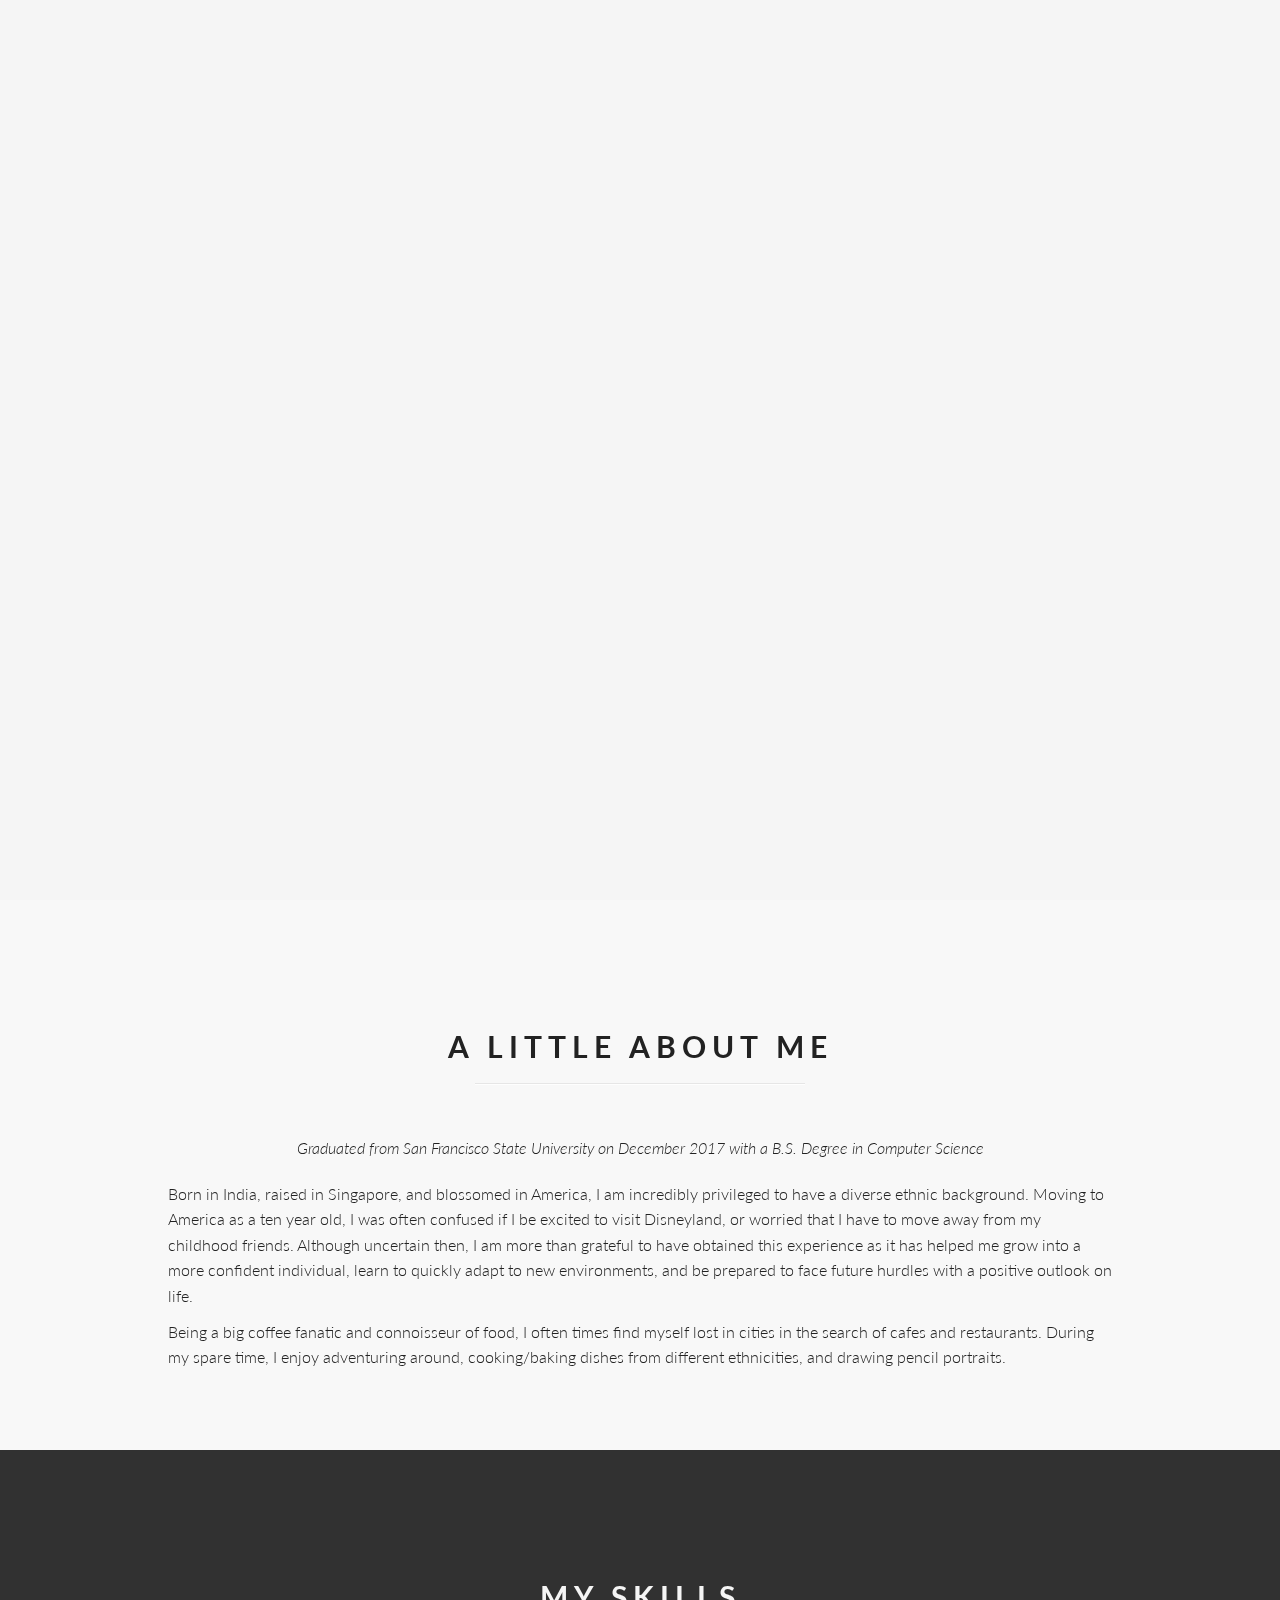
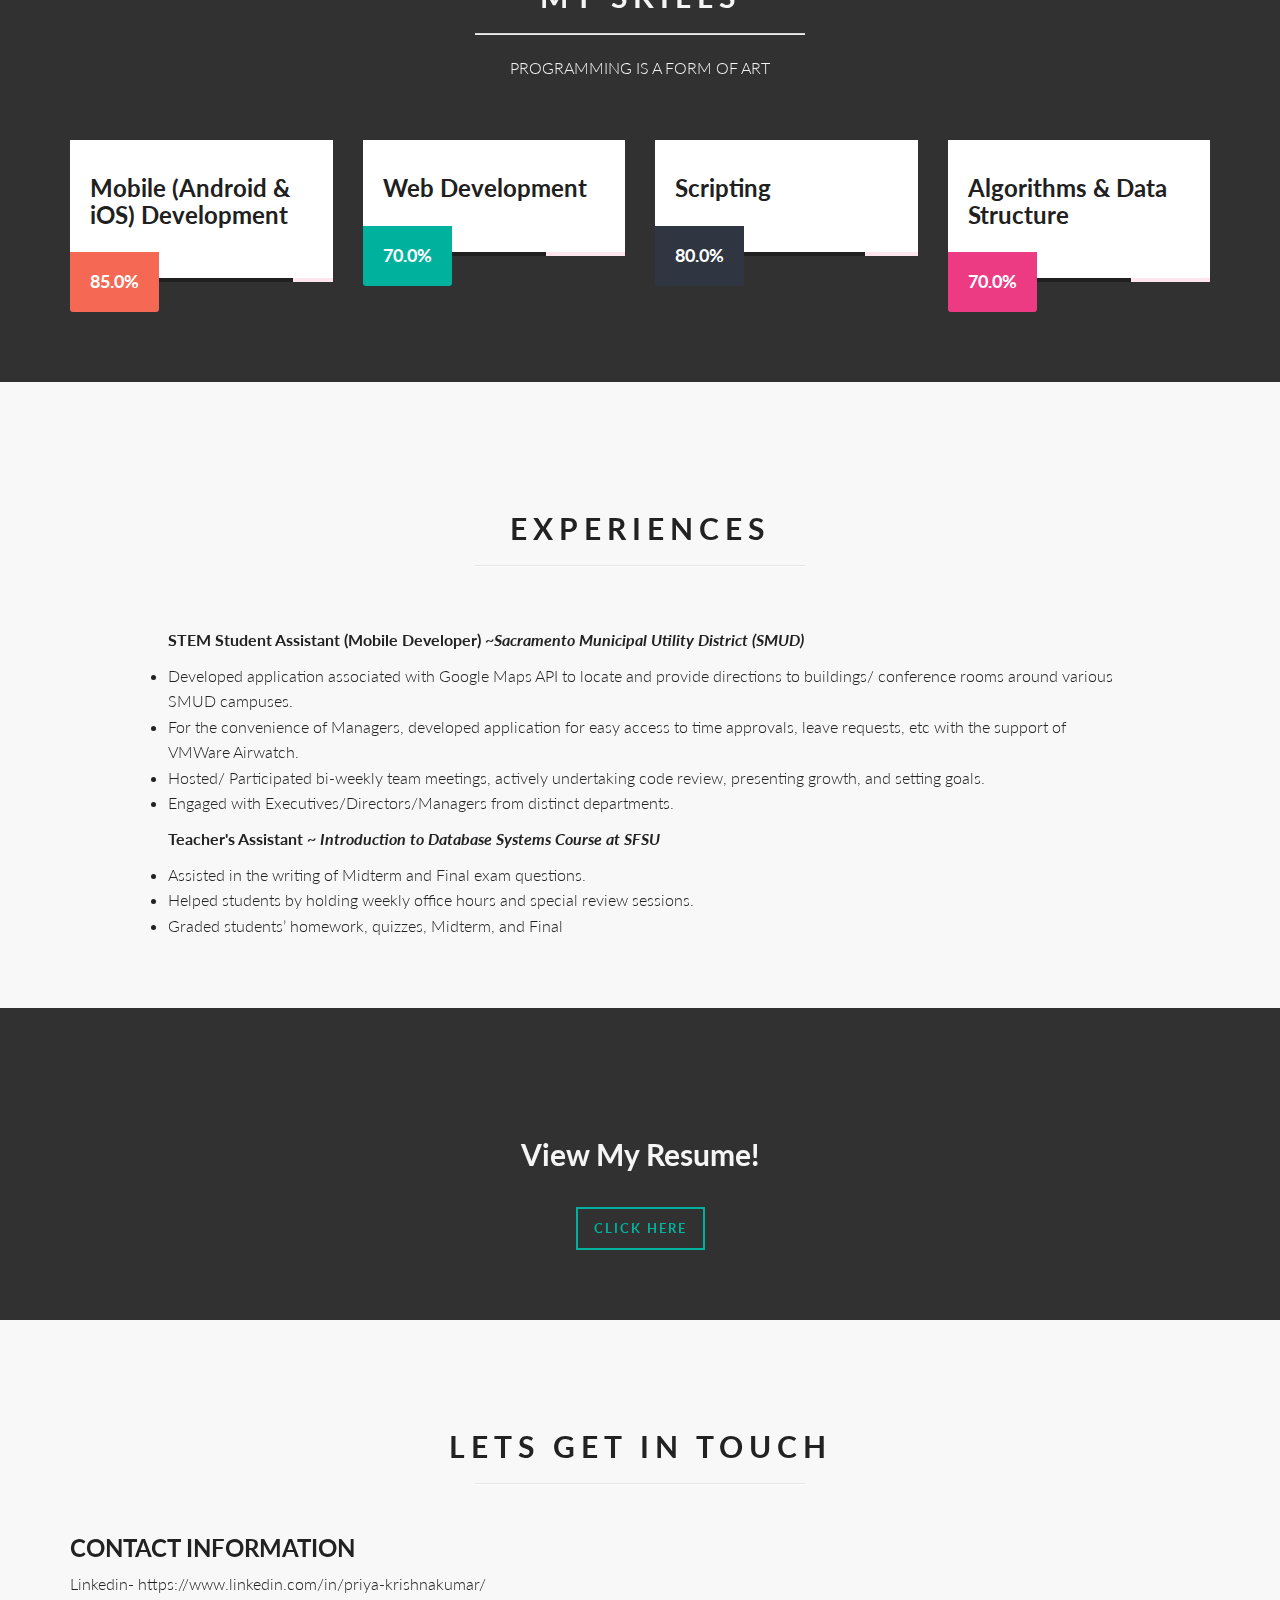
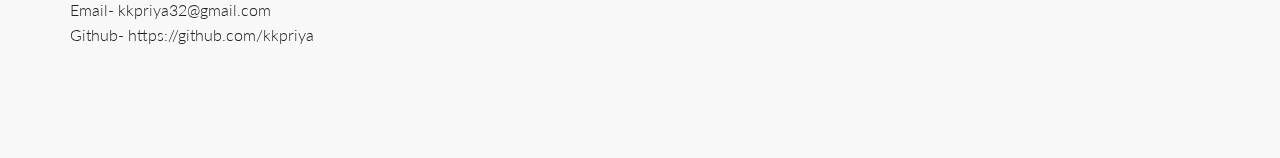
==== index.html @ 47ba80c0 "Add files via upload" ====
<!DOCTYPE html>
<html lang="en">
<head>
    <meta charset="utf-8">
    <meta name="viewport" content="width=device-width, initial-scale=1.0">
    <title>Get to know me - Priya</title>
    <link href="css/bootstrap.min.css" rel="stylesheet">
    <link href="css/font-awesome.min.css" rel="stylesheet">
    <link href="css/pe-icons.css" rel="stylesheet">
    <link href="css/prettyPhoto.css" rel="stylesheet">
    <link href="css/animate.css" rel="stylesheet">
    <link href="css/style.css" rel="stylesheet">
    <script src="js/jquery.js"></script>
    <link rel="shortcut icon" href="images/ico/girl.png">

    <script type="text/javascript">
    jQuery(document).ready(function($){
	'use strict';
      	jQuery('body').backstretch([
	        "images/bg/priya.jpg",
	        "images/bg/priya2.jpg",
	        "images/bg/priya3.jpg"
	    ], {duration: 5000, fade: 500, centeredY: true });
    });
    </script>
</head>


<body>
  <div id="preloader"></div>
    <header class="navbar navbar-inverse navbar-fixed-top " role="banner">
        <div class="container">
            <div class="navbar-header">
                <button type="button" class="navbar-toggle" data-toggle="collapse" data-target=".navbar-collapse">
                    <span class="sr-only">Toggle navigation</span>
                    <i class="fa fa-bars"></i>
                </button>
                 <a class="navbar-brand" href="index.html"><h1></span> PRIYA KRISHNAKUMAR</h1></a>
            </div>

            <div class="collapse navbar-collapse">
                <ul class="nav navbar-nav navbar-right">
                    <li><a href="#main-slider">Home</a></li>
                    <li><a href="#about">About</a></li>
                    <li><a href="#skills">Experience</a></li>
                    <li><a href="#portfolio">Resume</a></li>
                    <li><a href="#contact">Contact</a></li>
                </ul>
            </div>

        </div>
    </header>

    <section id="main-slider" class="no-margin">
        <div class="carousel slide" data-ride="carousel">
            <div class="carousel-inner">
                <div class="item active">
                    <div class="container">
                        <div class="row">
                            <div class="col-sm-12">
                                <div class="carousel-content center centered">
                                    <h2 class="boxed animation animated-item-1 fade-down">Welcome to My Website!</h2>
                                    <br>
                                    <a class="btn btn-md animation bounce-in" href="#about">Get to Know Me</a>
                                </div>
                            </div>
                        </div>
                    </div>
                </div><!--/.item-->
            </div><!--/.carousel-inner-->
        </div><!--/.carousel-->
    </section><!--/#main-slider-->

    <div id="content-wrapper">
        <section id="about" class="white">
          <div class="container">
              <div class="gap"></div>
              <div class="row">
                  <div class="col-md-12">
                      <div class="center gap fade-down section-heading">
                          <h2 class="main-title">A Little About Me</h2>
                          <hr>
                      </div>
                      <div class = "center">
                      <p><i>Graduated from San Francisco State University on December 2017 with a B.S. Degree in Computer Science</i></p>
                      </div>
                  </div>
              </div>
              <div class="row">
                  <div class="col-md-10 col-md-offset-1 fade-up">

                      <p>Born in India, raised in Singapore, and blossomed in America, I am incredibly privileged to have a diverse ethnic background. Moving to America as a ten year old, I was often confused if I be excited to visit Disneyland, or worried that I have to move away from my childhood friends. Although uncertain then, I am more than grateful to have obtained this experience as it has helped me grow into a more confident individual, learn to quickly adapt to new environments, and be prepared to face future hurdles with a positive outlook on life.
                      </p>

                      <p>Being a big coffee fanatic and connoisseur of food, I often times find myself lost in cities in the search of cafes and restaurants. During my spare time, I enjoy adventuring around, cooking/baking dishes from different ethnicities, and drawing pencil portraits.
                      </p>

                  </div>
              </div>
        </section>

        <section id="skills" class="divider-section">
            <div class="gap"></div>
                        <div class="container">
                            <div class="row">
                                <div class="col-md-12">
                                    <div class="center gap fade-down section-heading">
                                        <h2 class="main-title">My Skills</h2>
                                        <hr>
                                        <p>Programming is a form of art</p>
                                    </div>
                                </div>
                            </div>
                        </div>
                        <div class="container">
                        <div class="row">
            	                <div class="col-md-3">
            	                    <div class="tile-progress tile-red bounce-in">
            	                        <div class="tile-header">
            	                            <h3>Mobile (Android & iOS) Development</h3>
            	                            <span></span>
            	                        </div>
            	                        <div class="tile-progressbar">
            	                            <span data-fill="85.0%" style="width: 85.0%;"></span>
            	                        </div>
            	                        <div class="tile-footer">
            	                            <h4>
            	                                <span class="pct-counter counter">85.0</span>%
            	                            </h4>
            	                        </div>
            	                    </div>
            	                </div>
            	                <div class="col-md-3">
            	                    <div class="tile-progress tile-cyan bounce-in">
            	                        <div class="tile-header">
            	                            <h3>Web Development</h3>
            	                            <span></span>
            	                        </div>
            	                        <div class="tile-progressbar">
            	                            <span data-fill="70.0%" style="width: 70.0%;"></span>
            	                        </div>
            	                        <div class="tile-footer">
            	                            <h4>
            	                                <span class="pct-counter counter">70.0</span>%
            	                            </h4>
            	                        </div>
            	                    </div>
            	                </div>

            	                <div class="col-md-3">
            	                    <div class="tile-progress tile-primary bounce-in">
            	                        <div class="tile-header">
            	                            <h3>Scripting</h3>
            	                            <span></span>
            	                        </div>
            	                        <div class="tile-progressbar">
            	                            <span data-fill="70%" style="width: 80%;"></span>
            	                        </div>
            	                        <div class="tile-footer">
            	                            <h4>
            	                                <span class="pct-counter counter">80.0</span>%
            	                            </h4>
            	                        </div>
            	                    </div>
            	                </div>
                              <div class="col-md-3">
            	                    <div class="tile-progress tile-pink bounce-in">
            	                        <div class="tile-header">
            	                            <h3>Algorithms & Data Structure</h3>
            	                            <span></span>
            	                        </div>
            	                        <div class="tile-progressbar">
            	                            <span data-fill="70.0%" style="width: 70.0%;"></span>
            	                        </div>
            	                        <div class="tile-footer">
            	                            <h4>
            	                                <span class="pct-counter counter">70.0</span>%
            	                            </h4>
            	                        </div>
            	                    </div>
            	                </div>
            	            </div><!--/.row-->
                    	</div>
            </section>

            <section id="experience" class="white">
              <div class="container">
                  <div class="gap"></div>
                  <div class="row">
                      <div class="col-md-12">
                          <div class="center gap fade-down section-heading">
                              <h2 class="main-title">Experiences</h2>
                              <hr>
                          </div>
                      </div>
                  </div>
                  <div class="row">
                      <div class="col-md-10 col-md-offset-1 fade-up">

                          <p><b>STEM Student Assistant (Mobile Developer) ~<i>Sacramento Municipal Utility District (SMUD)</b></i></p>

                          <li>Developed application associated with Google Maps API to locate and provide directions to buildings/ conference rooms around various      SMUD campuses.</li>
                          <li>For the convenience of Managers, developed application for easy access to time approvals, leave requests, etc with the support of VMWare Airwatch. </li>
                          <li>Hosted/ Participated bi-weekly team meetings, actively undertaking code review, presenting growth, and setting goals. </li>
                          <li>Engaged with Executives/Directors/Managers from distinct departments.</li>

                          <p></p>

                          <p><b>Teacher's Assistant ~<i> Introduction to Database Systems Course at SFSU</b></i></p>
                          <li>Assisted in the writing of Midterm and Final exam questions.</li>
                          <li>Helped students by holding weekly office hours and special review sessions.</li>
                          <li>Graded students’ homework, quizzes, Midterm, and Final</li>

                      </div>
                  </div>
            </section>

            <section id="portfolio" class="divider-section">
                <div class="gap"></div>
                <div class="container">
                    <div class="row">
                        <div class="col-sm-12">
                            <div class="carousel-content center centered">
                                <h2 class="boxed animation animated-item-1 fade-down">View My Resume!</h2>
                                <br>
                                <a class="btn btn-outlined btn-primary" href="./KKrishnakumar_Resume.pdf">Click Here</a>
                            </div>
                        </div>
                    </div>
                </div>
            </section>

            <section id="contact" class="white">
                <div class="container">
                	<div class="gap"></div>
                    <div class="center gap fade-down section-heading">
                        <h2 class="main-title">Lets Get In Touch</h2>
                        <hr>
                    </div>
                    <div class="gap"></div>
                        <h3>Contact Information</h3>
                            <p>
                                <span class="icon icon-envelop"></span> <a href="https://www.linkedin.com/in/priya-krishnakumar/">Linkedin- https://www.linkedin.com/in/priya-krishnakumar/</a> <br/>
                                <span class="icon icon-twitter"></span> <a href="mailto:kkpriya32@gmail.com">Email- kkpriya32@gmail.com</a> <br/>
                                <span class="icon icon-facebook"></span> <a href="https://github.com/kkpriya">Github- https://github.com/kkpriya</a> <br/>
                            </p>
                    <div class="gap"></div>
                </div>
            </section>
        </div>

    <div id="footer-wrapper">
    </div>

    <script src="js/plugins.js"></script>
    <script src="js/bootstrap.min.js"></script>
    <script src="js/jquery.prettyPhoto.js"></script>
    <script src="js/init.js"></script>
</body>
</html>
---- css/style.css ----
/* IMPACT - By DistinctiveThemes */

@import url(http://fonts.googleapis.com/css?family=Lato:400,700,300);

.clearfix {
    zoom: 1;
}

.clearfix:before,
.clearfix:after {
    display: table;
    content: "";
    line-height: 0;
}

.clearfix:after {
    clear: both;
}

.hide-text {
    font: 0/0 a;
    color: transparent;
    text-shadow: none;
    background-color: transparent;
    border: 0;
}

.input-block-level {
    display: block;
    width: 100%;
    min-height: 30px;
    -webkit-box-sizing: border-box;
    -moz-box-sizing: border-box;
    box-sizing: border-box;
}

body {
    color: #222;
    background: #f5f5f5;
    font-family: Lato, sans-serif;
    font-weight: 300;
    line-height: 1.6;
    font-size: 16px;
}

h1,
h2,
h3,
h4,
h5,
h6 {
    font-family: Lato, sans-serif;
    font-weight: 700;
}

a {
    color: #222;
    -webkit-transition: 300ms;
    -moz-transition: 300ms;
    -o-transition: 300ms;
    transition: 300ms;
}

hr {
    border-top: 1px solid #e5e5e5;
    border-bottom: 1px solid #fff;
}

.btn {
    font-weight: 400;
}

.btn-transparent {
    border: 3px solid #fff;
    background: transparent;
    color: #fff;
}

.btn-transparent:hover {
    border-color: rgba(255, 255, 255, 0.5);
}

a:hover,
a:focus {
    color: #d9534f;
    text-decoration: none;
    outline: none;
}

.dropdown-menu {
    margin-top: -1px;
    min-width: 180px;
}

body > section {
    padding: 50px 0;
}

.embed-container {
    position: relative;
    padding-bottom: 56.25%;
    /* 16/9 ratio */
    padding-top: 30px;
    /* IE6 workaround*/
    height: 0;
    overflow: hidden;
}

.embed-container iframe,
.embed-container object,
.embed-container embed {
    position: absolute;
    top: 0;
    left: 0;
    width: 100%;
    height: 100%;
}

blockquote {
    background-color: #fff;
}

.main-title {
    text-transform: uppercase;
}


/*-----------------------------------------------------------------------------------*/


/*  Slider
/*-----------------------------------------------------------------------------------*/

#main-slider {
    position: relative;
    z-index: 5;
    color: #fff;
}

#main-slider .carousel-inner {
    overflow: visible;
}

.backstretch:before {
    content: '';
    background-image: url(../images/overlays/04.png);
    min-width: 100%;
    height: 100%;
    position: absolute;
    display: block;
    z-index: -1;
}

#main-slider .carousel h2 {
    font-size: 44px;
    color: #fff;
    text-shadow: rgba(0, 0, 0, 0.4) 0 1px 1px;
    text-transform: uppercase;
    letter-spacing: -1px;
    margin-top: 30px;
}

#main-slider .carousel .btn {
    border: 5px solid rgba(255, 255, 255, 0.9);
    color: #fff;
    border-radius: 0;
    margin-top: 35px;
    font-size: 26px;
    font-weight: 700;
    text-transform: uppercase;
    padding: 10px 15px;
    text-shadow: rgba(0, 0, 0, 0.4) 0 1px 1px;
    z-index: 10px;
}

#main-slider .carousel .btn:hover {
    background-color: rgba(255, 255, 255, 0.9);
    color: #202020;
}

#main-slider .carousel .boxed {
    padding: 10px 15px;
    background-color: rgba(0, 0, 0, 0.2);
    display: inline-block;
    text-transform: uppercase;
}

#main-slider .carousel .item {
    background-position: 50%;
    background-repeat: no-repeat;
    background-size: cover;
    left: 0 !important;
    opacity: 0;
    top: 0;
    position: absolute;
    width: 100%;
    display: block !important;
    height: 600px;
    -webkit-transition: opacity ease-in-out 500ms;
    -moz-transition: opacity ease-in-out 500ms;
    -o-transition: opacity ease-in-out 500ms;
    transition: opacity ease-in-out 500ms;
}

#main-slider .carousel .item:first-child {
    top: auto;
    position: relative;
}

#main-slider .carousel .item.active {
    opacity: 1;
    -webkit-transition: opacity ease-in-out 500ms;
    -moz-transition: opacity ease-in-out 500ms;
    -o-transition: opacity ease-in-out 500ms;
    transition: opacity ease-in-out 500ms;
    z-index: 1;
}

.home-icon {
    padding: 10px 15px;
    background-color: rgba(0, 0, 0, 0.2);
    clear: both;
    display: block;
    font-size: 78px;
    margin: 100px auto 0;
    position: relative;
    width: 80px;
    -webkit-transform: rotate(15deg);
    -moz-transform: rotate(15deg);
    -o-transform: rotate(15deg);
    -ms-transform: rotate(15deg);
}

#single-page-slider {
    padding-top: 150px;
}

#single-page-slider .carousel {
    z-index: 5 !important;
    color: #fff;
    text-shadow: rgba(0, 0, 0, 0.4) 0 1px 1px;
}


/*-----------------------------------------------------------------------------------*/


/*  Slider
/*-----------------------------------------------------------------------------------*/

#main-slider-page {
    min-height: 350px;
    z-index: 2 !important;
}

#services .media:hover .fa-md {}

#recent-works {
    padding: 90px 0;
}

#recent-works .item-inner {
    position: relative;
    margin: 0;
}

.portfolio-items,
.portfolio-filter {
    list-style: none;
    padding: 0;
    margin: 0 -20px 20px 0;
}

.portfolio-filter > li {
    display: inline-block;
}

.portfolio-filter > li a.active {
    color: #FFF;
    background: #00b29e;
    border: 2px solid #00b29e;
}

.portfolio-items > li {
    float: left;
    padding: 0;
    -webkit-box-sizing: border-box;
    -moz-box-sizing: border-box;
    box-sizing: border-box;
}

.portfolio-items.col-2 > li {
    width: 50%;
}

.portfolio-items.col-3 > li {
    width: 33%;
}

.portfolio-items.col-4 > li {
    width: 25%;
}

.portfolio-items.col-5 > li {
    width: 20%;
}

.portfolio-items.col-6 > li {
    width: 16%;
}

.portfolio-item {
    padding: 0;
    margin: 0;
}

.portfolio-item .item-inner {
    background: #fff;
    padding: 0;
    margin: 0 20px 20px 0;
    position: relative;
}

.portfolio-item img {
    width: 100%;
}

.portfolio-item h5 {
    background: #fff;
    margin: 0;
    padding: 15px;
    font-weight: 700;
    font-size: 16px;
    white-space: nowrap;
    text-overflow: ellipsis;
    position: relative;
    border-bottom: 4px solid #f0f0f0;
    text-transform: uppercase;
    -webkit-transition: all .5s ease-in-out;
    -moz-transition: all .5s ease-in-out;
    -o-transition: all .5s ease-in-out;
    -ms-transition: all .5s ease-in-out;
    transition: all .5s ease-in-out;
}

.portfolio-item:hover h5,
.team-member:hover .team-content,
.post:hover .content {
    -webkit-transition: all .5s ease-in-out;
    -moz-transition: all .5s ease-in-out;
    -o-transition: all .5s ease-in-out;
    -ms-transition: all .5s ease-in-out;
    transition: all .5s ease-in-out;
    border-bottom: 4px solid #00b29e;
}

.portfolio-item h5:after {
    bottom: 100%;
    left: 50%;
    border: solid transparent;
    content: " ";
    height: 0;
    width: 0;
    position: absolute;
    pointer-events: none;
    border-color: rgba(255, 255, 255, 0);
    border-bottom-color: #fff;
    border-width: 15px;
    margin-left: -15px;
}

.portfolio-item .overlay {
    position: absolute;
    top: 0;
    left: 0;
    width: 100%;
    height: 100%;
    opacity: 0;
    background: rgba(255, 255, 255, 0.9);
    text-align: center;
    vertical-align: middle;
    -webkit-transition: opacity 300ms;
    -moz-transition: opacity 300ms;
    -o-transition: opacity 300ms;
    transition: opacity 300ms;
}

.portfolio-item .overlay .preview {
    position: relative;
    top: 50%;
    display: inline-block;
    margin-top: -20px;
}

.portfolio-item:hover .overlay {
    opacity: 1;
}


/* Start: Recommended Isotope styles */


/**** Isotope Filtering ****/

.isotope-item {
    z-index: 2;
}

.isotope-hidden.isotope-item {
    pointer-events: none;
    z-index: 1;
}


/**** Isotope CSS3 transitions ****/

.isotope,
.isotope .isotope-item {
    -webkit-transition-duration: .8s;
    -moz-transition-duration: .8s;
    -ms-transition-duration: .8s;
    -o-transition-duration: .8s;
    transition-duration: .8s;
}

.isotope {
    -webkit-transition-property: height, width;
    -moz-transition-property: height, width;
    -ms-transition-property: height, width;
    -o-transition-property: height, width;
    transition-property: height, width;
}

.isotope .isotope-item {
    -webkit-transition-property: 0 opacity;
    -moz-transition-property: 0 opacity;
    -ms-transition-property: 0 opacity;
    -o-transition-property: 0 opacity;
    transition-property: transform, opacity;
}


/**** disabling Isotope CSS3 transitions ****/

.isotope.no-transition,
.isotope.no-transition .isotope-item,
.isotope .isotope-item.no-transition {
    -webkit-transition-duration: 0;
    -moz-transition-duration: 0;
    -ms-transition-duration: 0;
    -o-transition-duration: 0;
    transition-duration: 0;
}

.isotope.infinite-scrolling {
    -webkit-transition: none;
    -moz-transition: none;
    -ms-transition: none;
    -o-transition: none;
    transition: none;
}

.project-controls {
    position: absolute;
    bottom: 0;
    left: 0;
}

.project-controls span {
    position: relative;
    bottom: 70px;
    font-size: 60px;
    display: block;
}

.project-controls span:hover {
    cursor: pointer;
}

div.pp_overlay {
    z-index: 9999 !important;
}


/*-----------------------------------------------------------------------------------*/


/*  PRICING
/*-----------------------------------------------------------------------------------*/

#pricing-table .plan {
    border-radius: 0;
    list-style: none;
    margin: 0 0 20px;
    background: #00b29e;
    text-align: center;
    padding: 30px 0;
}

#pricing-table .plan li {
    padding: 5px 0;
    color: #fff;
    -webkit-transition: 300ms;
    -moz-transition: 300ms;
    -o-transition: 300ms;
    transition: 300ms;
}

#pricing-table .plan li.plan-name {
    font-size: 24px;
    line-height: 24px;
    color: #fff;
    padding-bottom: 35px;
}

#pricing-table .plan li.plan-name h3 {
    margin: 0;
}

#pricing-table .plan li.plan-price {
    margin-bottom: 20px;
    background-color: rgba(0, 0, 0, 0.2);
}

#pricing-table .plan li.plan-price > div {
    display: inline-block;
    padding: 10px;
    font-size: 24px;
    width: 70px;
    height: 70px;
}

#pricing-table .plan li.plan-price > div sup {
    font-size: 10px;
    line-height: 10px;
}

#pricing-table .plan li.plan-price > div > small {
    display: block;
    font-size: 11px;
}

#pricing-table .plan li.plan-action {
    margin-top: 25px;
    border-top: 0;
}

#pricing-table .plan.featured {
    background-color: #202020;
}

#title h1 {
    margin: 0;
    font-size: 36px;
    font-weight: 300;
}

.center {
    text-align: center;
}

#meet-the-team .role {
    margin-top: 10px;
    display: block;
    font-size: 14px;
}

.img-thumbnail {
    border: 0;
}

.progress,
.progress .bar {
    background: #fff;
    -webkit-box-shadow: none;
    -moz-box-shadow: none;
    box-shadow: none;
    height: 30px;
    line-height: 30px;
}

.well {
    -webkit-box-shadow: none;
    -moz-box-shadow: none;
    box-shadow: none;
    border: 0;
}

ul.breadcrumb {
    margin: 20px 0 0;
    background: transparent;
}

ul.breadcrumb > li {
    text-shadow: none;
}

ul.breadcrumb > li > a,
ul.breadcrumb > li .divider {
    color: #fff;
}

ul.breadcrumb > li.active {
    color: rgba(255, 255, 255, 0.7);
}

ul.tag-cloud {
    list-style: none;
    padding: 0;
    margin: 0;
}

ul.tag-cloud li {
    display: inline-block;
    margin: 0 0 2px;
}

.btn-social {
    border: 0;
    color: #fff;
    border-radius: 0;
    display: inline-block;
    width: 30px;
    height: 33px;
    line-height: 30px;
    text-align: center;
    padding: 0;
}

.btn-social.btn-facebook {
    border: 2px solid #4f7dd4;
    color: #4f7dd4;
}

.btn-social.btn-facebook:hover {
    background: #4f7dd4;
}

.btn-social.btn-twitter {
    border: 2px solid #5bceff;
    color: #5bceff;
}

.btn-social.btn-twitter:hover {
    background: #8eddff;
}

.btn-social.btn-linkedin {
    border: 2px solid #21a6d8;
    color: #21a6d8;
}

.btn-social.btn-linkedin:hover {
    background: #21a6d8;
}

.btn-social.btn-google-plus {
    border: 2px solid #dc422b;
    color: #dc422b;
}

.btn-social.btn-google-plus:hover {
    background: #dc422b;
}

.btn-social:hover {
    color: #fff;
}


/*-----------------------------------------------------------------------------------*/


/*  Navigation
/*-----------------------------------------------------------------------------------*/

.navbar-inverse {
    background-color: #202020;
    border: none;
    -webkit-transition: all .5s ease-in-out;
    -moz-transition: all .5s ease-in-out;
    -o-transition: all .5s ease-in-out;
    -ms-transition: all .5s ease-in-out;
    transition: all .5s ease-in-out;
}

.navbar-inverse .navbar-toggle {
    background-color: transparent;
    color: #fff;
}

.navbar-fixed-top {
    -webkit-transition: all .5s ease-in-out;
    -moz-transition: all .5s ease-in-out;
    -o-transition: all .5s ease-in-out;
    -ms-transition: all .5s ease-in-out;
    transition: all .5s ease-in-out;
}

.navbar-inverse .navbar-brand {
    font-family: Lato, sans-serif;
    font-size: 36px;
    line-height: 50px;
    color: #fff;
}

.navbar-inverse .navbar-nav {
    margin-top: 15px;
    margin-bottom: 15px;
}

.navbar-inverse .navbar-nav > li > a {
    position: relative;
    display: inline-block;
    outline: none;
    text-decoration: none;
    text-transform: uppercase;
    letter-spacing: 0;
    font-size: 15px;
    padding: 10px;
    color: #f5f5f5;
    font-weight: 700;
    text-shadow: none;
    -webkit-transition: color .3s;
    -moz-transition: color .3s;
    transition: color .3s;
}

.navbar-inverse .navbar-nav > li > a::before,
.navbar-inverse .navbar-nav > li > a::after {
    position: absolute;
    left: 0;
    width: 100%;
    height: 2px;
    background: #fff;
    content: '';
    opacity: 0;
    -webkit-transition: opacity .3s 0 .3s;
    -moz-transition: opacity .3s 0 .3s;
    transition: opacity .3s transform .3s;
    -webkit-transform: translateY(-10px);
    -moz-transform: translateY(-10px);
    transform: translateY(-10px);
    -webkit-transition: all .5s ease-in-out;
    -moz-transition: all .5s ease-in-out;
    -o-transition: all .5s ease-in-out;
    -ms-transition: all .5s ease-in-out;
    transition: all .5s ease-in-out;
}

.navbar-inverse .navbar-nav > li > a:hover::before,
.navbar-inverse .navbar-nav > li > a:focus::before,
.navbar-inverse .navbar-nav > li > a:hover::after,
.navbar-inverse .navbar-nav > li > a:focus::after {
    opacity: 1;
    -webkit-transform: translateY(0px);
    -moz-transform: translateY(0px);
    transform: translateY(0px);
    -webkit-transition: all .5s ease-in-out;
    -moz-transition: all .5s ease-in-out;
    -o-transition: all .5s ease-in-out;
    -ms-transition: all .5s ease-in-out;
    transition: all .5s ease-in-out;
}

.navbar-inverse .navbar-nav > li > a::before {
    top: 0;
    -webkit-transform: translateY(-10px);
    -moz-transform: translateY(-10px);
    transform: translateY(-10px);
    display: none;
    -webkit-transition: all .5s ease-in-out;
    -moz-transition: all .5s ease-in-out;
    -o-transition: all .5s ease-in-out;
    -ms-transition: all .5s ease-in-out;
    transition: all .5s ease-in-out;
}

.navbar-inverse .navbar-nav > li > a::after {
    bottom: 0;
    -webkit-transform: translateY(10px);
    -moz-transform: translateY(10px);
    transform: translateY(10px);
    -webkit-transition: all .5s ease-in-out;
    -moz-transition: all .5s ease-in-out;
    -o-transition: all .5s ease-in-out;
    -ms-transition: all .5s ease-in-out;
    transition: all .5s ease-in-out;
}

.navbar-inverse .navbar-nav > li > a::before,
.navbar-inverse .navbar-nav > li > a::after {
    position: absolute;
    left: 0;
    width: 100%;
    height: 2px;
    background: #fff;
    content: '';
    opacity: 0;
    -webkit-transition: all .5s ease-in-out;
    -moz-transition: all .5s ease-in-out;
    -o-transition: all .5s ease-in-out;
    -ms-transition: all .5s ease-in-out;
    transition: all .5s ease-in-out;
    -webkit-transition: opacity .3s 0 .3s;
    -moz-transition: opacity .3s 0 .3s;
    transition: opacity .3s transform .3s;
    -webkit-transform: translateY(-10px);
    -moz-transform: translateY(-10px);
    transform: translateY(-10px);
}

.navbar-inverse .navbar-nav > .active > a,
.navbar-inverse .navbar-nav > .active > a:hover,
.navbar-inverse .navbar-nav > .active > a:focus,
.navbar-inverse .navbar-nav > .open > a,
.navbar-inverse .navbar-nav > .open > a:hover,
.navbar-inverse .navbar-nav > .open > a:focus {
    background-color: transparent;
}

.navbar-inverse .navbar-nav .dropdown-menu {
    background-color: #202020;
    -webkit-box-shadow: none;
    -moz-box-shadow: none;
    box-shadow: none;
    border: 0;
    padding: 0;
    margin-top: 15px;
}

.navbar-right .dropdown-menu {
    right: auto;
    left: 0;
}

.navbar-inverse .navbar-nav .dropdown-menu > li > a {
    padding: 8px 15px;
    color: #efefef;
}

.navbar-inverse .navbar-nav .dropdown-menu > li:hover > a,
.navbar-inverse .navbar-nav .dropdown-menu > li:focus > a,
.navbar-inverse .navbar-nav .dropdown-menu > li.active > a {
    background-color: rgba(0, 0, 0, 0.3);
}

.navbar-inverse .navbar-nav .dropdown-menu > li:last-child > a {
    border-radius: 0 0 3px 3px;
}

.navbar-inverse .navbar-nav .dropdown-menu > li.divider {
    background-color: rgba(0, 0, 0, 0.1);
}

.navbar-inverse .navbar-collapse,
.navbar-inverse .navbar-form {
    border-top: 0;
}

.opaqued {
    padding: 10px 0;
    background-color: rgba(0, 0, 0, 0.6);
    -webkit-transition: all .5s ease-in-out;
    -moz-transition: all .5s ease-in-out;
    -o-transition: all .5s ease-in-out;
    -ms-transition: all .5s ease-in-out;
    transition: all .5s ease-in-out;
    text-shadow: rgba(0, 0, 0, 0.4) 0 1px 1px;
}

.navbar-inverse.opaqued .navbar-nav .dropdown-menu {
    background-color: rgba(0, 0, 0, 0.6);
    -webkit-transition: all .5s ease-in-out;
    -moz-transition: all .5s ease-in-out;
    -o-transition: all .5s ease-in-out;
    -ms-transition: all .5s ease-in-out;
    transition: all .5s ease-in-out;
}

.navbar-brand h1 {
    margin: 0;
    font-weight: 700;
    font-size: 30px;
    margin-top: 4px;
}


/*-----------------------------------------------------------------------------------*/


/*  TEAM
/*-----------------------------------------------------------------------------------*/

.team-member:hover .img-thumbnail {
    background: transparent;
    background-color: #00b29e;
}

.team-member .img-thumbnail {
    padding: 0;
    border-radius: 0;
    margin-bottom: 0;
    overflow: hidden;
    -webkit-transition: background .3s color .3s box-shadow .3s;
    -moz-transition: background .3s color .3s box-shadow .3s;
    transition: background .3s color .3s box-shadow .3s;
}

.team-content {
    background: #fff;
    padding: 15px;
    border-bottom: 4px solid #f0f0f0;
}

.team-content h5 {
    font-size: 16px;
}

.team-content:after {
    bottom: 100%;
    left: 50%;
    border: solid transparent;
    content: " ";
    height: 0;
    width: 0;
    position: absolute;
    pointer-events: none;
    border-color: rgba(255, 255, 255, 0);
    border-bottom-color: #fff;
    border-width: 15px;
    margin-left: -15px;
}

.team-member .btn {
    margin-top: 10px;
    margin-bottom: 5px;
}

.team-image {
    position: relative;
    padding: 0;
}

.team-image .overlay {
    position: absolute;
    top: 0;
    left: 0;
    width: 100%;
    height: 100%;
    opacity: 0;
    background: rgba(255, 255, 255, 0.9);
    text-align: center;
    vertical-align: middle;
    -webkit-transition: opacity 300ms;
    -moz-transition: opacity 300ms;
    -o-transition: opacity 300ms;
    transition: opacity 300ms;
}

.team-image .overlay .preview {
    position: relative;
    top: 50%;
    display: inline-block;
    margin-top: -20px;
}

.team-image:hover .overlay {
    opacity: 1;
}


/*-----------------------------------------------------------------------------------*/


/*  Social
/*-----------------------------------------------------------------------------------*/

#social-media .fa-facebook {
    background-color: #3c5899;
}

#social-media .fa-facebook:hover {
    background-color: #4e6fba;
}

#social-media .fa-twitter {
    background-color: #29c5f6;
}

#social-media .fa-twitter:hover {
    background-color: #5ad2f8;
}

#social-media .fa-google-plus {
    background-color: #d13d2f;
}

#social-media .fa-google-plus:hover {
    background-color: #da6459;
}

#social-media .fa-pinterest {
    background-color: #c61118;
}

#social-media .fa-pinterest:hover {
    background-color: #ec1e26;
}

.fa-lg {
    font-size: 48px;
    height: 108px;
    width: 108px;
    line-height: 108px;
    color: #fff;
    margin: 10px;
    background-color: rgba(0, 0, 0, 0.4);
    text-align: center;
    display: inline-block !important;
    border-radius: 100%;
}

.fa-md {
    font-size: 36px;
    height: 68px;
    width: 68px;
    line-height: 68px;
    color: #fff;
    margin-right: 15px;
    background-color: #00b29e;
    text-align: center;
    display: block;
    box-shadow: 0 0 0 4px rgba(255, 255, 255, 1);
    overflow: hidden;
    -webkit-transition: background .3s color .3s box-shadow .3s;
    -moz-transition: background .3s color .3s box-shadow .3s;
    transition: background .3s color .3s box-shadow .3s;
}

.service-block:hover .fa-md {
    background: transparent;
    color: #00b29e;
    box-shadow: 0 0 0 4px #00b29e;
}

.service-block .media-heading {
    margin-bottom: 10px;
    font-size: 16px;
}

.section-heading hr {
    margin: 5px auto;
    max-width: 600px;
}

.modal {
    border: 0;
}

.modal#loginForm {
    width: 600px;
    margin-left: -300px;
}

.modal .modal-header {
    border: 0;
    padding: 20px 20px 0;
}

.modal .modal-header > h4 {
    font-weight: 300;
    font-size: 14px;
    color: #848484;
    text-transform: uppercase;
    margin: 0;
}

.modal .modal-body {
    padding: 20px;
}

.modal input[type=text],
.modal input[type=password] {
    padding: 5px 10px;
    min-height: 30px;
    width: 130px;
    margin-right: 10px;
}

.modal .fa-remove {
    color: #848484;
    position: absolute;
    right: -5px;
    top: -5px;
    width: 16px;
    height: 16px;
    line-height: 16px;
    text-align: center;
    display: block;
    background: #ebebeb;
    -webkit-border-radius: 100%;
    -moz-border-radius: 100%;
    border-radius: 100%;
    cursor: pointer;
}

.modal button {
    margin-left: 10px;
    border: 0;
}

.gap {
    margin-bottom: 50px;
}

.big-gap {
    margin-bottom: 100px;
}

.no-margin {
    margin: 0;
    padding: 0;
}

.registration-form {
    border: 0;
    background-color: #fff;
    padding: 20px;
    display: inline-block;
}

#bottom {
    color: #bdc3c7;
}

#bottom h4 {
    margin-top: 0;
    margin-bottom: 15px;
}

#bottom .media-heading {
    display: block;
    font-weight: 400;
}

.row > div {
    margin-bottom: 10px;
}

ul.unstyled {
    list-style: none;
    padding: 0;
    margin: 0;
}


/*Unordered Lists*/

ul.arrow,
ul.arrow-double,
ul.tick,
ul.cross,
ul.star,
ul.rss {
    list-style: none;
    padding: 0;
    margin: 0;
}

ul.arrow li::before,
ul.arrow-double li::before,
ul.tick li::before,
ul.cross li::before,
ul.star li::before,
ul.rss li::before,
ul.arrow li::after,
ul.arrow-double li::after,
ul.tick li::after,
ul.cross li::after,
ul.star li::after,
ul.rss li::after {
    font-family: FontAwesome;
    font-size: 10px;
}

ul.arrow li::before,
ul.arrow-double li::before,
ul.tick li::before,
ul.cross li::before,
ul.star li::before,
ul.rss li::before {
    margin-right: 6px;
}

ul.arrow li::before {
    content: "\f105";
}

ul.arrow-double li::before {
    content: "\f101";
}

ul.tick li::before {
    content: "\f00c";
}

ul.cross li::before {
    content: "\f00d";
}

ul.star li::before {
    content: "\f006";
}

ul.rss li::before {
    content: "\f09e";
}

#footer {
    margin-top: 40px;
    background-color: #101010;
    padding-top: 30px;
    padding-bottom: 30px;
    color: #eee;
    border-top: 1px solid #333;
}

#footer a,
#footer-wrapper a {
    color: #bdc3c7;
}

#footer a:hover,
#footer-wrapper a:hover {
    color: #00b29e;
}

#footer ul {
    list-style: none;
    padding: 0;
    margin: 0;
}

#footer ul > li {
    display: inline-block;
    margin-left: 15px;
}

ul.social {
    list-style: none;
    margin: 10px 0 0;
    padding: 0;
    display: inline-block;
}

ul.social > li {
    display: inline-block;
    margin: 0 5px;
}

ul.social > li > a {
    font-size: 24px;
    color: #666;
}

ul.social > li > a:hover {
    color: #999;
}

.box-border {
    padding: 15px;
}

.accordion-group {
    background-color: #fff;
    border-top: 1px solid #f0f0f0;
}

.accordion-heading .accordion-toggle {
    color: #666;
    font-weight: 700;
}

.accordion-inner {
    border-top: 0;
}

.blog .blog-item {
    background-color: #fff;
    margin-bottom: 40px;
}

.blog .blog-item .img-blog {
    width: 100%;
    border-radius: 0;
    height: auto;
}

.blog .blog-item .blog-content {
    padding: 20px;
    position: relative;
    border-bottom: 4px solid #f0f0f0;
}

.blog .blog-item .blog-content:after {
    bottom: 100%;
    left: 50%;
    border: solid transparent;
    content: " ";
    height: 0;
    width: 0;
    position: absolute;
    pointer-events: none;
    border-color: rgba(255, 255, 255, 0);
    border-bottom-color: #fff;
    border-width: 15px;
    margin-left: -15px;
}

.blog .blog-item h3 {
    margin-top: 0;
}

.blog .blog-item .entry-meta {
    text-transform: uppercase;
    font-size: 12px;
    color: #737373;
    margin-bottom: 11px;
}

.blog .blog-item .entry-meta > span {
    display: inline-block;
    color: #999;
    margin-right: 10px;
    font-size: 12px;
}

.blog .blog-item .entry-meta > span a {
    color: #999;
}

.blog-featured-image {
    position: relative;
    padding: 0;
}

.blog-featured-image .overlay {
    position: absolute;
    top: 0;
    left: 0;
    width: 100%;
    height: 100%;
    opacity: 0;
    background: rgba(255, 255, 255, 0.9);
    text-align: center;
    vertical-align: middle;
    -webkit-transition: opacity 300ms;
    -moz-transition: opacity 300ms;
    -o-transition: opacity 300ms;
    transition: opacity 300ms;
}

.blog-featured-image .overlay .preview {
    position: relative;
    top: 50%;
    display: inline-block;
    margin-top: -20px;
}

.blog-featured-image:hover .overlay {
    opacity: 1;
}

ul.pagination > li > a {
    border: 0;
}

ul.pagination > li.active > a,
ul.pagination > li:hover > a {
    background-color: #222;
    color: #fff;
}

textarea#message {
    padding: 10px 15px;
    height: 219px;
}

.widget {
    margin-bottom: 30px;
}

ul.gallery {
    list-style: none;
    padding: 0;
    margin: 0;
}

ul.gallery li {
    display: block;
    width: 60px;
    padding: 0;
    margin: 0 4px 4px 0;
    float: left;
}

ul.faq {
    list-style: none;
    margin: 0;
}

ul.faq li {
    margin-top: 30px;
}

ul.faq li:first-child {
    margin-top: 0;
}

ul.faq li span.number {
    display: block;
    float: left;
    width: 50px;
    height: 50px;
    line-height: 50px;
    text-align: center;
    background: #222;
    color: #fff;
    font-size: 24px;
}

ul.faq li > div {
    margin-left: 70px;
}

ul.faq li > div h3 {
    margin-top: 0;
}

#error {
    text-align: center;
    margin-top: 150px;
    margin-bottom: 150px;
}


/*-----------------------------------------------------------------------------------*/


/*  Conmments
/*-----------------------------------------------------------------------------------*/

img.comment-avatar {
    max-width: 80px;
    height: auto;
}

img.author-box-image {
    max-width: 110px;
    height: auto;
}

#comments-list .well {
    position: relative;
    overflow: hidden;
}

#comments-list .well:after {
    right: 100%;
    top: 50%;
    border: solid transparent;
    content: " ";
    height: 0;
    width: 0;
    position: absolute;
    pointer-events: none;
    border-color: rgba(245, 245, 245, 0);
    border-right-color: #f5f5f5;
    border-width: 10px;
    margin-top: -10px;
}


/*-----------------------------------------------------------------------------------*/


/*  Content
/*-----------------------------------------------------------------------------------*/

#content-wrapper {
    padding: 0;
    z-index: 5;
    position: relative;
    box-shadow: 0 4px 2px -2px rgba(0, 0, 0, 0.4);
}

.white {
    background: #f8f8f8;
    padding: 20px 0;
}

#content-wrapper section {
  padding-top: 60px;
  padding-bottom: 60px;
}

/*-----------------------------------------------------------------------------------*/


/*  Footer
/*-----------------------------------------------------------------------------------*/

#footer-wrapper {
    z-index: 1;
    padding-top: 60px;
    position: fixed;
    bottom: 0;
    width: 100%;
    background-color: #202020;
}

.widget-img {
    max-width: 80px;
    height: auto;
}

.about-us-widget {
    background-image: url(../images/world-map.png);
    background-size: contain;
}

.widget-title {
    font-size: 18px;
    text-transform: uppercase;
}


/*-----------------------------------------------------------------------------------*/


/*  Search
/*-----------------------------------------------------------------------------------*/

#search-wrapper input#search-box {
    margin-top: 15px;
    margin-bottom: 15px;
    width: 100%;
    background-color: #555;
    border-bottom: 2px solid #555;
    border-top: none;
    border-left: none;
    border-right: none;
    color: #eee;
    font-size: 14px;
    padding: 8px 5px;
}

.opaqued #search-wrapper input#search-box {
    background-color: rgba(0, 0, 0, 0.4);
    border-bottom: 2px solid transparent;
}

.search-trigger {
    color: #fff;
    padding: 10px;
    display: block;
}

.search-trigger:hover {
    cursor: pointer;
}


/*-----------------------------------------------------------------------------------*/


/*  PARALLAX
/*-----------------------------------------------------------------------------------*/

.divider-section {
    background-color: rgba(0, 0, 0, 0.8);
    position: relative;
    overflow: hidden;
    display: block;
    color: #f5f5f5;
}

.divider-section a {
    color: #f5f5f5;
}


/*-----------------------------------------------------------------------------------*/


/*  BUTTONS
/*-----------------------------------------------------------------------------------*/

.btn-outlined {
    border-radius: 0;
    -webkit-transition: all .3s;
    -moz-transition: all .3s;
    transition: all .3s;
    font-weight: 700;
    text-transform: uppercase;
    -webkit-box-shadow: none;
    box-shadow: none !important;
}

.btn-outlined.btn-primary {
    background: none;
    border: 2px solid #00b29e;
    color: #00b29e;
}

.btn-outlined.btn-primary:hover,
.btn-outlined.btn-primary:active {
    color: #FFF;
    background: #00b29e;
    border-color: #00b29e: ;
}

.btn-outlined.btn-success {
    background: none;
    border: 2px solid #5cb85c;
    color: #5cb85c;
}

.btn-outlined.btn-success:hover,
.btn-outlined.btn-success:active {
    color: #FFF;
    background: #47a447;
}

.btn-outlined.btn-info {
    background: none;
    border: 2px solid #5bc0de;
    color: #5bc0de;
}

.btn-outlined.btn-info:hover,
.btn-outlined.btn-info:active {
    color: #FFF;
    background: #39b3d7;
}

.btn-outlined.btn-warning {
    background: none;
    border: 2px solid #f0ad4e;
    color: #f0ad4e;
}

.btn-outlined.btn-warning:hover,
.btn-outlined.btn-warning:active {
    color: #FFF;
    background: #ed9c28;
}

.btn-outlined.btn-danger {
    background: none;
    border: 2px solid #d9534f;
    color: #d9534f;
}

.btn-outlined.btn-danger:hover,
.btn-outlined.btn-danger:active {
    color: #FFF;
    background: #d2322d;
}

.btn-outlined.btn-white {
    background: none;
    border: 2px solid #fff;
    color: #fff;
}

.btn-outlined.btn-white:hover,
.btn-outlined.btn-white:active {
    color: #00b29e;
    background: #fff;
}


/*-----------------------------------------------------------------------------------*/


/*  ANIMATE
/*-----------------------------------------------------------------------------------*/

.no-display {
    opacity: 0;
}

.appear {
    opacity: 1;
    -webkit-transition: all .4s ease-in-out;
    -moz-transition: all .4s ease-in-out;
    -o-transition: all .4s ease-in-out;
    transition: all .4s ease-in-out;
}


/*-----------------------------------------------------------------------------------*/


/*  Posts
/*-----------------------------------------------------------------------------------*/

.post {
    background-color: #fff;
    overflow: hidden;
}

.post .content {
    padding: 15px;
    position: relative;
    border-bottom: 4px solid #f0f0f0;
}

.post .content:after {
    bottom: 100%;
    left: 50%;
    border: solid transparent;
    content: " ";
    height: 0;
    width: 0;
    position: absolute;
    pointer-events: none;
    border-color: rgba(255, 255, 255, 0);
    border-bottom-color: #fff;
    border-width: 15px;
    margin-left: -15px;
}

.post .author {
    text-transform: uppercase;
    font-size: 12px;
    color: #737373;
    padding: 10px 0 8px;
}

.post .post-img-content {
    position: relative;
    padding: 0;
}

.post .post-img-content .overlay {
    position: absolute;
    top: 0;
    left: 0;
    width: 100%;
    height: 100%;
    opacity: 0;
    background: rgba(255, 255, 255, 0.9);
    text-align: center;
    vertical-align: middle;
    -webkit-transition: opacity 300ms;
    -moz-transition: opacity 300ms;
    -o-transition: opacity 300ms;
    transition: opacity 300ms;
}

.post .post-img-content .overlay .preview {
    position: relative;
    top: 50%;
    display: inline-block;
    margin-top: -20px;
}

.post .post-img-content:hover .overlay {
    opacity: 1;
}

.post .post-title {
    font-size: 18px;
    margin: 0 0 10px;
    display: table-cell;
    vertical-align: bottom;
    z-index: 2;
    position: relative;
}

.post .post-title b {
    background-color: rgba(51, 51, 51, 0.58);
    display: inline-block;
    margin-bottom: 5px;
    color: #FFF;
    padding: 10px 15px;
    margin-top: 5px;
}

.read-more-wrapper {
    margin: 25px 0 5px;
    text-align: right;
}


/*-----------------------------------------------------------------------------------*/


/*  STATS
/*-----------------------------------------------------------------------------------*/

.stat-icon {
    font-size: 44px;
}

#stats h1 {
    margin: 10px 0;
    font-size: 32px;
}

#stats h3 {
    margin: 0;
    font-size: 16px;
    text-transform: uppercase;
}


/*-----------------------------------------------------------------------------------*/


/*  SKILLS
/*-----------------------------------------------------------------------------------*/

.tile-progress {
    background-color: #303641;
    color: #fff;
}

.tile-progress {
    background: #00a65b;
    color: #fff;
    margin-bottom: 20px;
    -webkit-border-radius: 5px;
    -moz-border-radius: 5px;
    border-radius: 5px;
    -webkit-background-clip: padding-box;
    -moz-background-clip: padding;
    background-clip: padding-box;
    -webkit-border-radius: 0;
    -moz-border-radius: 0;
    border-radius: 0;
}

.tile-progress .tile-header {
    padding: 15px 20px;
    padding-bottom: 40px;
}

.tile-progress .tile-progressbar {
    height: 4px;
    background: rgba(2229,229,238);
    margin: 0;
}

.tile-progress .tile-progressbar span {
    background: #E5E5EE;
}

.tile-progress .tile-progressbar span {
    display: block;
    background: #E5E5EE;
    width: 0;
    height: 100%;
    -webkit-transition: all 1.5s cubic-bezier(0.230, 1.000, 0.320, 1.000);
    -moz-transition: all 1.5s cubic-bezier(0.230, 1.000, 0.320, 1.000);
    -o-transition: all 1.5s cubic-bezier(0.230, 1.000, 0.320, 1.000);
    transition: all 1.5s cubic-bezier(0.230, 1.000, 0.320, 1.000);
}

.tile-progress .tile-footer {
    padding: 10px 20px;
    text-align: left;
    -moz-background-clip: padding;
    border-radius: 0 0 3px 3px;
    background-clip: padding-box;
    -webkit-border-radius: 0 0 3px 3px;
    -moz-border-radius: 0 0 3px 3px;
    border-radius: 0 0 3px 3px;
    float: left;
    position: relative;
    margin-top: -30px;
}

.tile-progress.tile-red {
    background-color: #fff;
    color: #202020;
}

.tile-progress .tile-progressbar span {
    background: #202020;
}

.tile-progress.tile-red .tile-footer {
    background: #f56954;
    color: #fff;
}

.tile-progress.tile-cyan {
    background-color: #fff;
    color: #202020;
}

.tile-progress.tile-cyan .tile-progressbar span {
    background: #202020;
}

.tile-progress.tile-cyan .tile-footer {
    background: #00b29e;
    color: #fff;
}

.tile-progress {
    background-color: #fff;
    color: #202020;
}

.tile-progress .tile-progressbar span {
    background: #202020;
}

.tile-progress .tile-footer {
    background: #303641;
    color: #fff;
}

.tile-progress.tile-pink {
    background-color: #fff;
    color: #202020;
}

.tile-progress.tile-pink .tile-progressbar span {
    background: #202020;
}

.tile-progress.tile-pink .tile-footer {
    background: #ec3b83;
    color: #fff;
}


/*-----------------------------------------------------------------------------------*/


/*  BACKGROUNDS
/*-----------------------------------------------------------------------------------*/

.backstretch {
    z-index: 3 !important;
}


/*-----------------------------------------------------------------------------------*/


/*  TESTIMONIALS
/*-----------------------------------------------------------------------------------*/

#quote-carousel .carousel-indicators {
    right: 50%;
    top: auto;
    bottom: 0;
    margin-right: -19px;
}

#quote-carousel .carousel-indicators li {
    background: silver;
}

#quote-carousel .carousel-indicators .active {
    background: #333;
}

#quote-carousel img {
    width: 250px;
    height: 100px;
}

.item blockquote {
    border-left: none;
    margin: 0;
    background-color: transparent;
}

.item blockquote img {
    margin-bottom: 10px;
}

.item blockquote p:before {
    content: "\f10d";
    font-family: Fontawesome;
    float: left;
    margin-right: 10px;
}

.testimonial-list-item:hover blockquote {
    border-left: 4px solid #00b29e;
}

.quote-author-list {
    max-width: 95px;
    height: auto;
    padding: 10px 0 10px 15px;
    margin-right: 19px;
    position: relative;
}

@media screen and (min-width:768px) {
    #quote-carouse {
        margin-bottom: 0;
        padding: 0 40px 30px;
        margin-top: 30px;
    }
    #main-slider .carousel,
    #main-slider .carousel-inner,
    #main-slider .carousel-inner .item,
    #main-slider .carousel-inner .item .container,
    #main-slider .carousel-inner .item .row,
    #main-slider .carousel-inner .item .row .col-sm-12 {
        height: 100vh;
    }
}

@media screen and (max-width:769px) {
    #quote-carousel .carousel-indicators {
        bottom: -20px !important;
    }
    #quote-carousel .carousel-indicators li {
        display: inline-block;
        margin: 0 5px;
        width: 15px;
        height: 15px;
    }
    #quote-carousel .carousel-indicators li.active {
        margin: 0 5px;
        width: 20px;
        height: 20px;
    }
}


/* ==========================================================================
   CONTACT
   ========================================================================== */

#contactform input#name,
#contactform input#email,
#contactform input#website,
#contactform textarea#comments {
    width: 100%;
    padding: 10px 5px;
    margin-bottom: 15px;
    background-color: rgba(0, 0, 0, 0.1);
    color: #202020;
    border: none;
}

#contactform textarea#comments {
    min-height: 150px;
}

#contact h3 {
    text-transform: uppercase;
}

#mapwrapper {
    width: 100%;
    height: 400px;
}

.form-horizontal .control-label {
    display: none;
}

#message {
    padding: 0;
}

.form-control {
    padding: 10px 5px;
    background-color: rgba(0, 0, 0, 0.1);
    color: #202020;
    border: none;
    border-radius: 0;
}


/* PRELOADER */

#preloader {
    position: fixed;
    left: 0;
    top: 0;
    z-index: 999999;
    width: 100%;
    height: 100%;
    overflow: visible;
    background: #f5f5f5 url('../images/loading.gif') no-repeat center center;
}


.mb0 {
  margin-bottom: 0 !important;
}

.section-inner {
  padding-top: 60px;
  padding-bottom: 60px;
}

.section-inner.gap {
  margin-bottom: 0 !important;
}

.navbar-header h1 {
    color: #fff;
    font-size: 24px;
    text-transform: uppercase;
    letter-spacing: 2px;
    margin: 0;
}

.navbar-inverse .navbar-nav {
  margin-top: 0px;
    margin-bottom: 0px;
}

.navbar-inverse .navbar-nav > li > a {
    letter-spacing: 1px;
    font-size: 15px;
    padding: 15px 15px 10px;
    color: #f5f5f5;
    font-weight: 400;
}

.blog .blog-item .blog-content {
    padding: 60px 40px;
    position: relative;
    border-bottom: 4px solid #f0f0f0;
}

.btn {
    padding: 10px 16px;
    font-size: 13px;
    letter-spacing: 2px;
}

.form-control {
    height: 42px;
}

.widget-title {
    margin-top: 0;
    font-size: 16px;
    text-transform: uppercase;
    margin-bottom: 30px;
    letter-spacing: 2px;
}

.portfolio-item h5 {
    background: #fff;
    margin: 0 20px 0 0;
    padding: 20px 10px;
    font-weight: 400;
    font-size: 14px;
    letter-spacing: 2px;
}

.post .post-title {
    font-weight: 400;
    font-size: 14px;
    letter-spacing: 2px;
    display: block;
    text-transform: uppercase;
}

.overlay .btn-outlined.btn-primary {
  background-color: #fff;
  border-color: #fff;
}

.post .content {
    padding: 25px 15px;
}

.post .author {
    text-transform: uppercase;
    font-size: 10px;
    color: #737373;
    padding: 10px 0 8px;
    margin-bottom: 10px;
}

.section-heading hr {
    margin: 20px auto;
    max-width: 330px;
    opacity: 0.9;
}

.main-title {
    text-transform: uppercase;
    letter-spacing: 6px;
}

.section-heading p {
  text-transform: uppercase;
}

#content-wrapper {
  box-shadow: none;
}

.navbar-inverse .navbar-nav .dropdown-menu > li > a {
    padding: 15px 15px 15px;
    color: #eee;
    text-transform: uppercase;
    font-size: 12px;
    letter-spacing: 1px;
}

#single-page-slider {
  min-height: 310px !important;
}

#main-slider .carousel .btn {
    border: 3px solid rgba(255, 255, 255, 0.9);
    color: #fff;
    border-radius: 0;
    margin-top: 35px;
    font-size: 19px;
    font-weight: 400;
    text-transform: uppercase;
    padding: 10px 15px;
    text-shadow: rgba(0, 0, 0, 0.4) 0 1px 1px;
    letter-spacing: 4px;
}

.backstretch:before {
    content: '';
    background-image: none !important;
    background-color: rgba(0,0,0,0.4)
}

#tagWrapper {
    text-align: right;
    margin: 40px 0;
}

.btn-sm, .btn-xs {
    padding: 5px 10px;
    font-size: 12px;
}

.comments-title {
    text-transform: uppercase;
    margin-bottom: 60px;
    margin-top: 40px !important;
    font-size: 18px;
    letter-spacing: 2px;
}

.team-member .btn {
    margin-top: 10px;
    margin-bottom: 5px;
    line-height: 37px;
    height: 40px;
    width: 40px;
    padding: 0;
}

.team-content h5 {
    font-size: 16px;
    text-transform: uppercase;
    font-weight: 400;
    letter-spacing: 2px;
}

#testimonials-slider p {
    font-size: 15px;
    font-style: italic;
    margin-bottom: 10px;
}

#testimonials-slider h4 {
     font-weight: 400;
    text-transform: uppercase;
    letter-spacing: 2px;
    font-size: 14px;
}

.search-trigger {
    color: #fff;
    padding: 15px 15px 10px;
    display: block;
    line-height: 1;
}

@media all and (max-width: 768px) {
    #content-wrapper {
        margin-bottom: 0 !important;
    }
    #footer-wrapper {
        position: relative !important;
    }
}
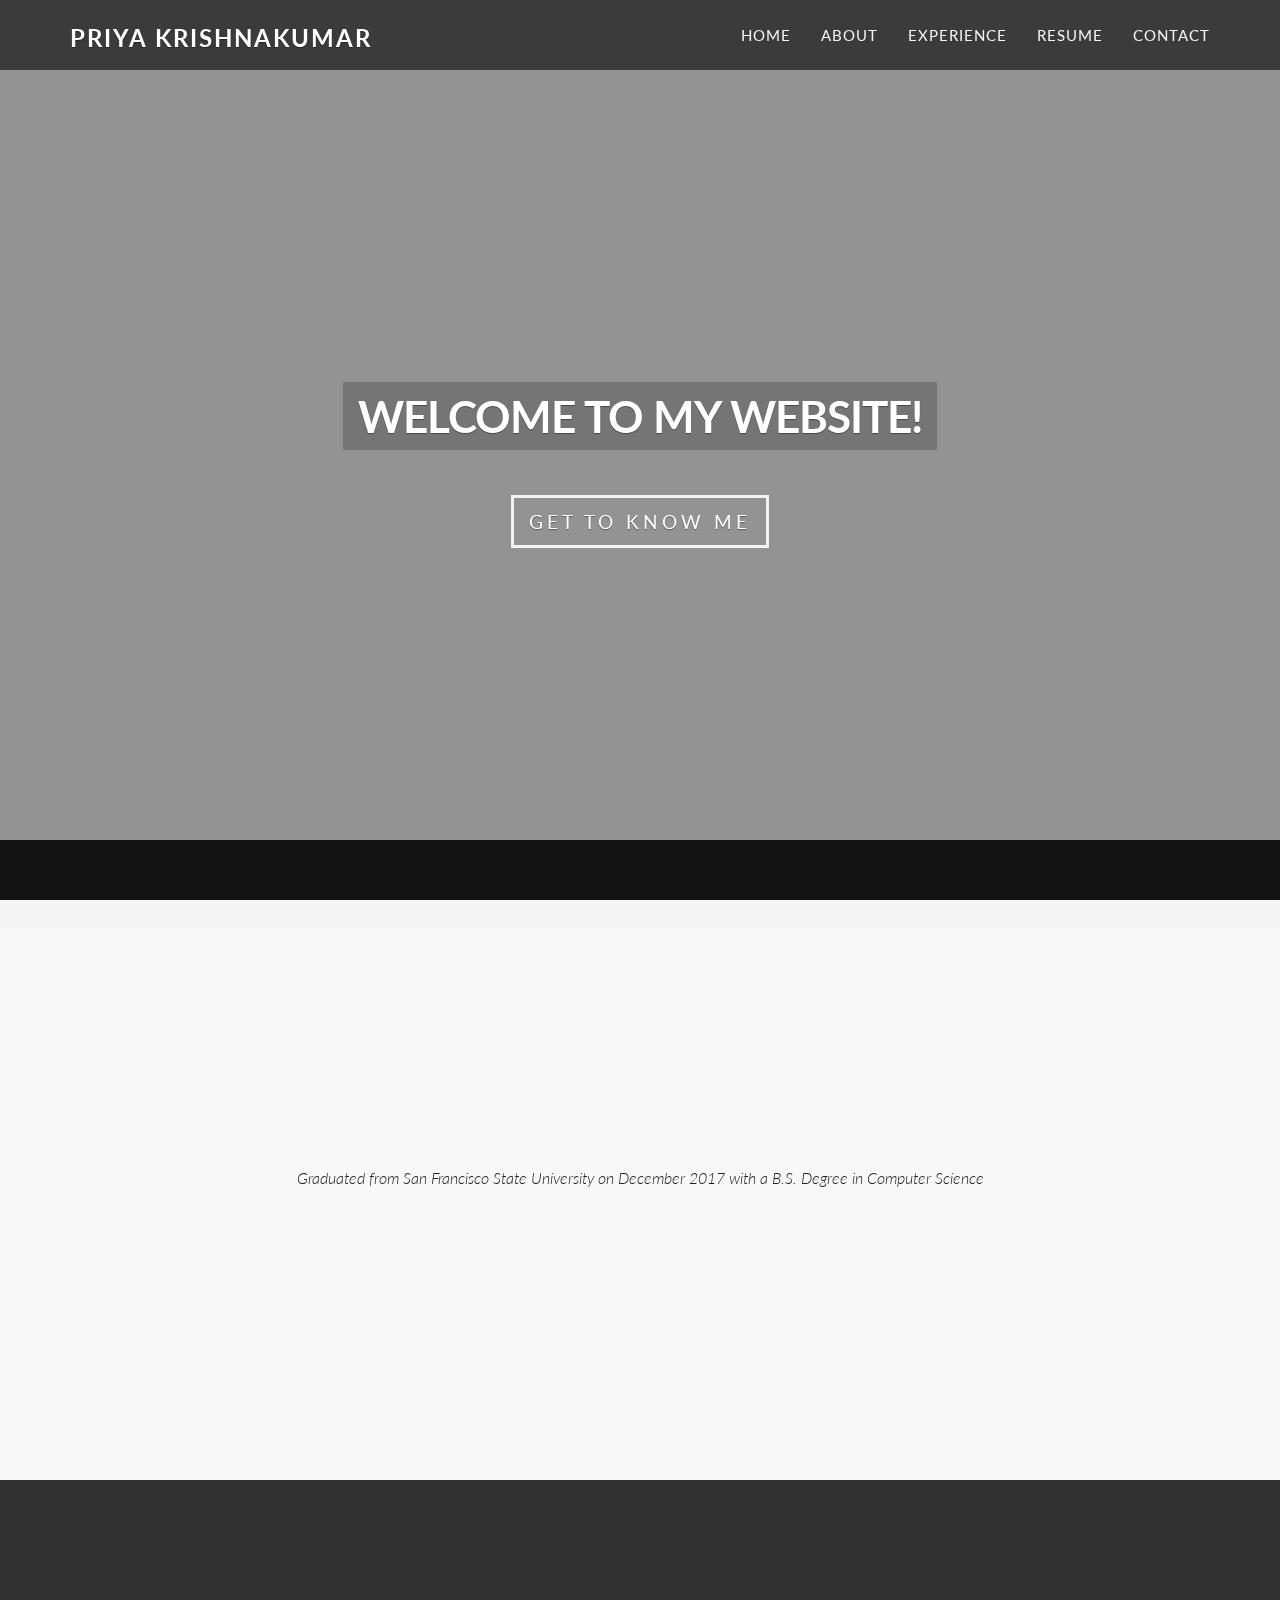
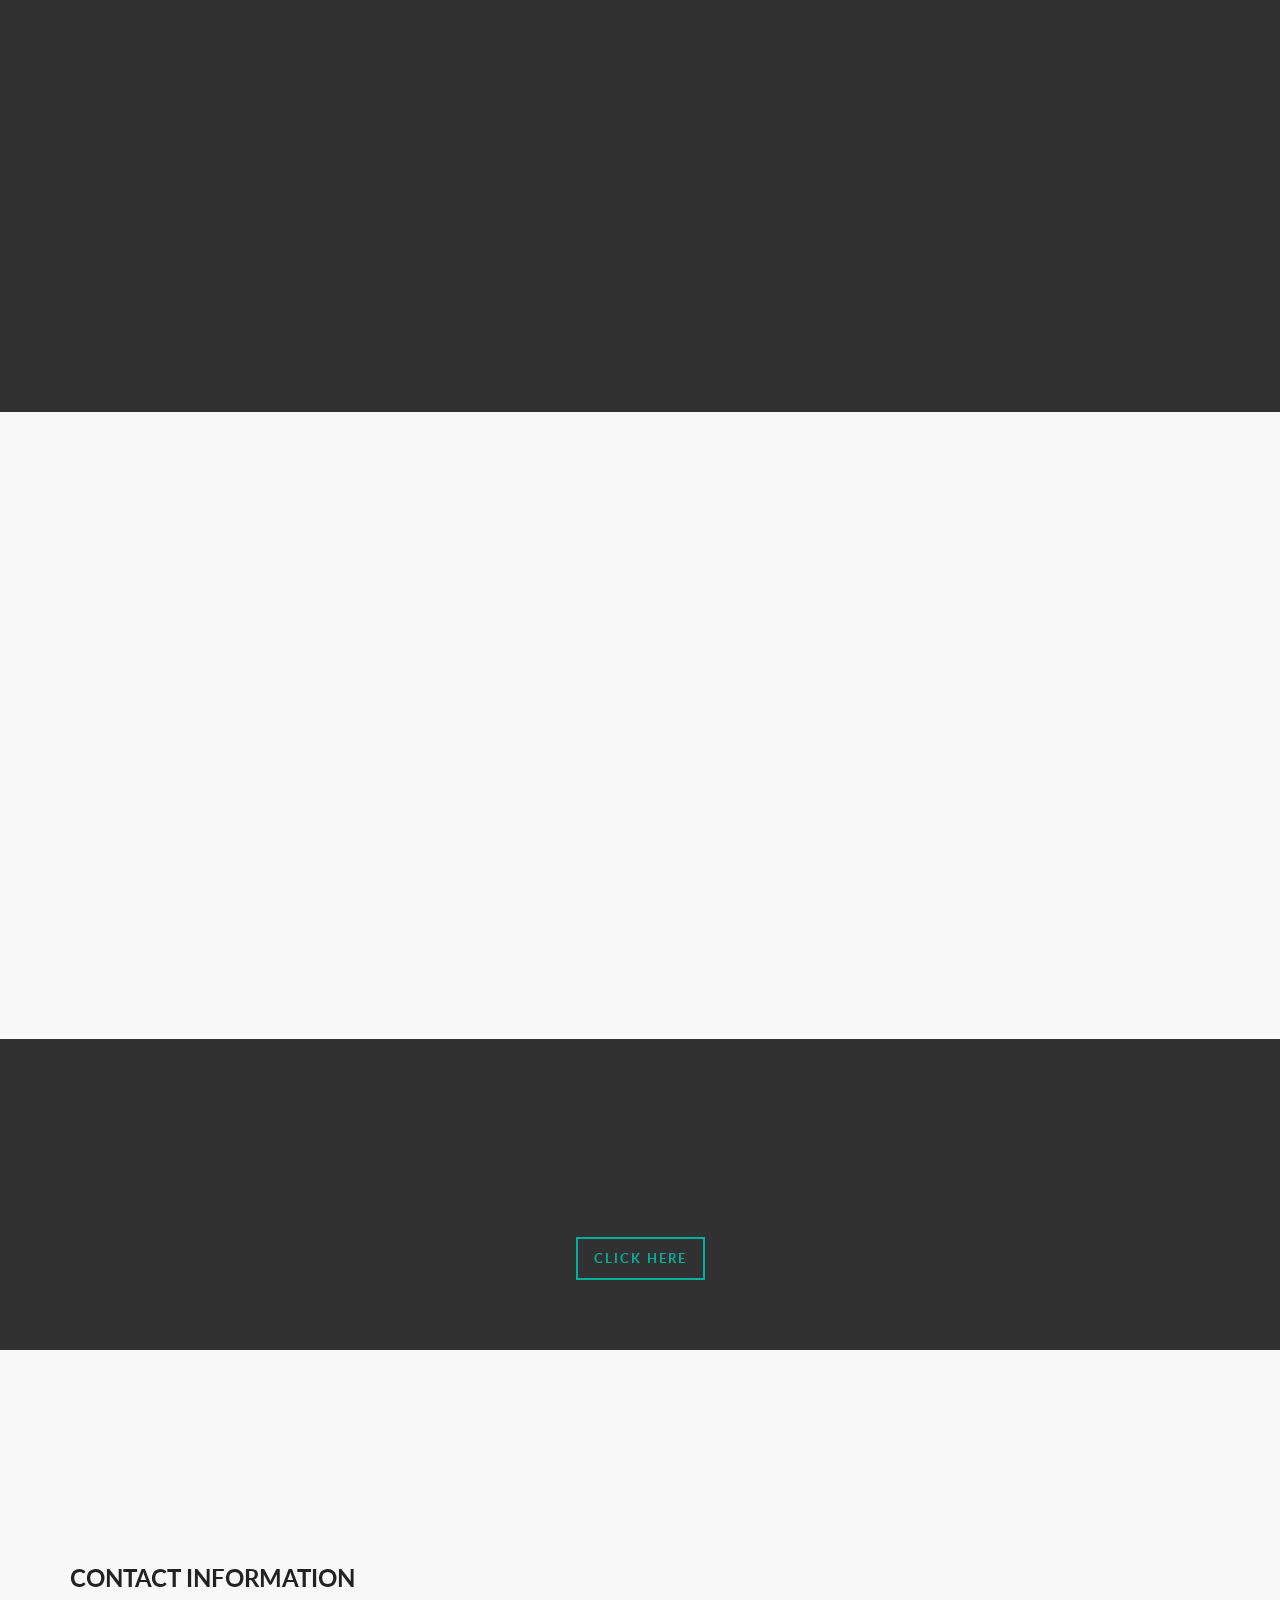
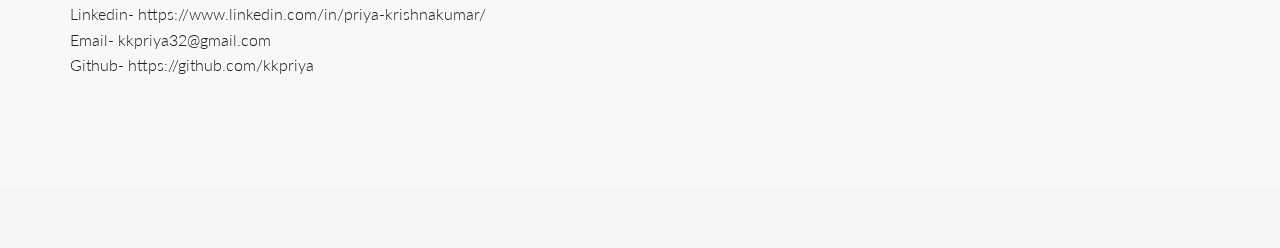
==== commit 823ca84e: "Update index.html" ====
--- a/index.html
+++ b/index.html
@@ -92,7 +92,7 @@
                       <p>Born in India, raised in Singapore, and blossomed in America, I am incredibly privileged to have a diverse ethnic background. Moving to America as a ten year old, I was often confused if I be excited to visit Disneyland, or worried that I have to move away from my childhood friends. Although uncertain then, I am more than grateful to have obtained this experience as it has helped me grow into a more confident individual, learn to quickly adapt to new environments, and be prepared to face future hurdles with a positive outlook on life.
                       </p>
 
-                      <p>Being a big coffee fanatic and connoisseur of food, I often times find myself lost in cities in the search of cafes and restaurants. During my spare time, I enjoy adventuring around, cooking/baking dishes from different ethnicities, and drawing pencil portraits.
+                      <p>Being a big coffee fanatic and connoisseur of food, I often times find myself lost in cities in the search for cafes and restaurants. During my spare time, I enjoy adventuring around, cooking/baking dishes from different ethnicities, and drawing pencil portraits.
                       </p>
 
                   </div>
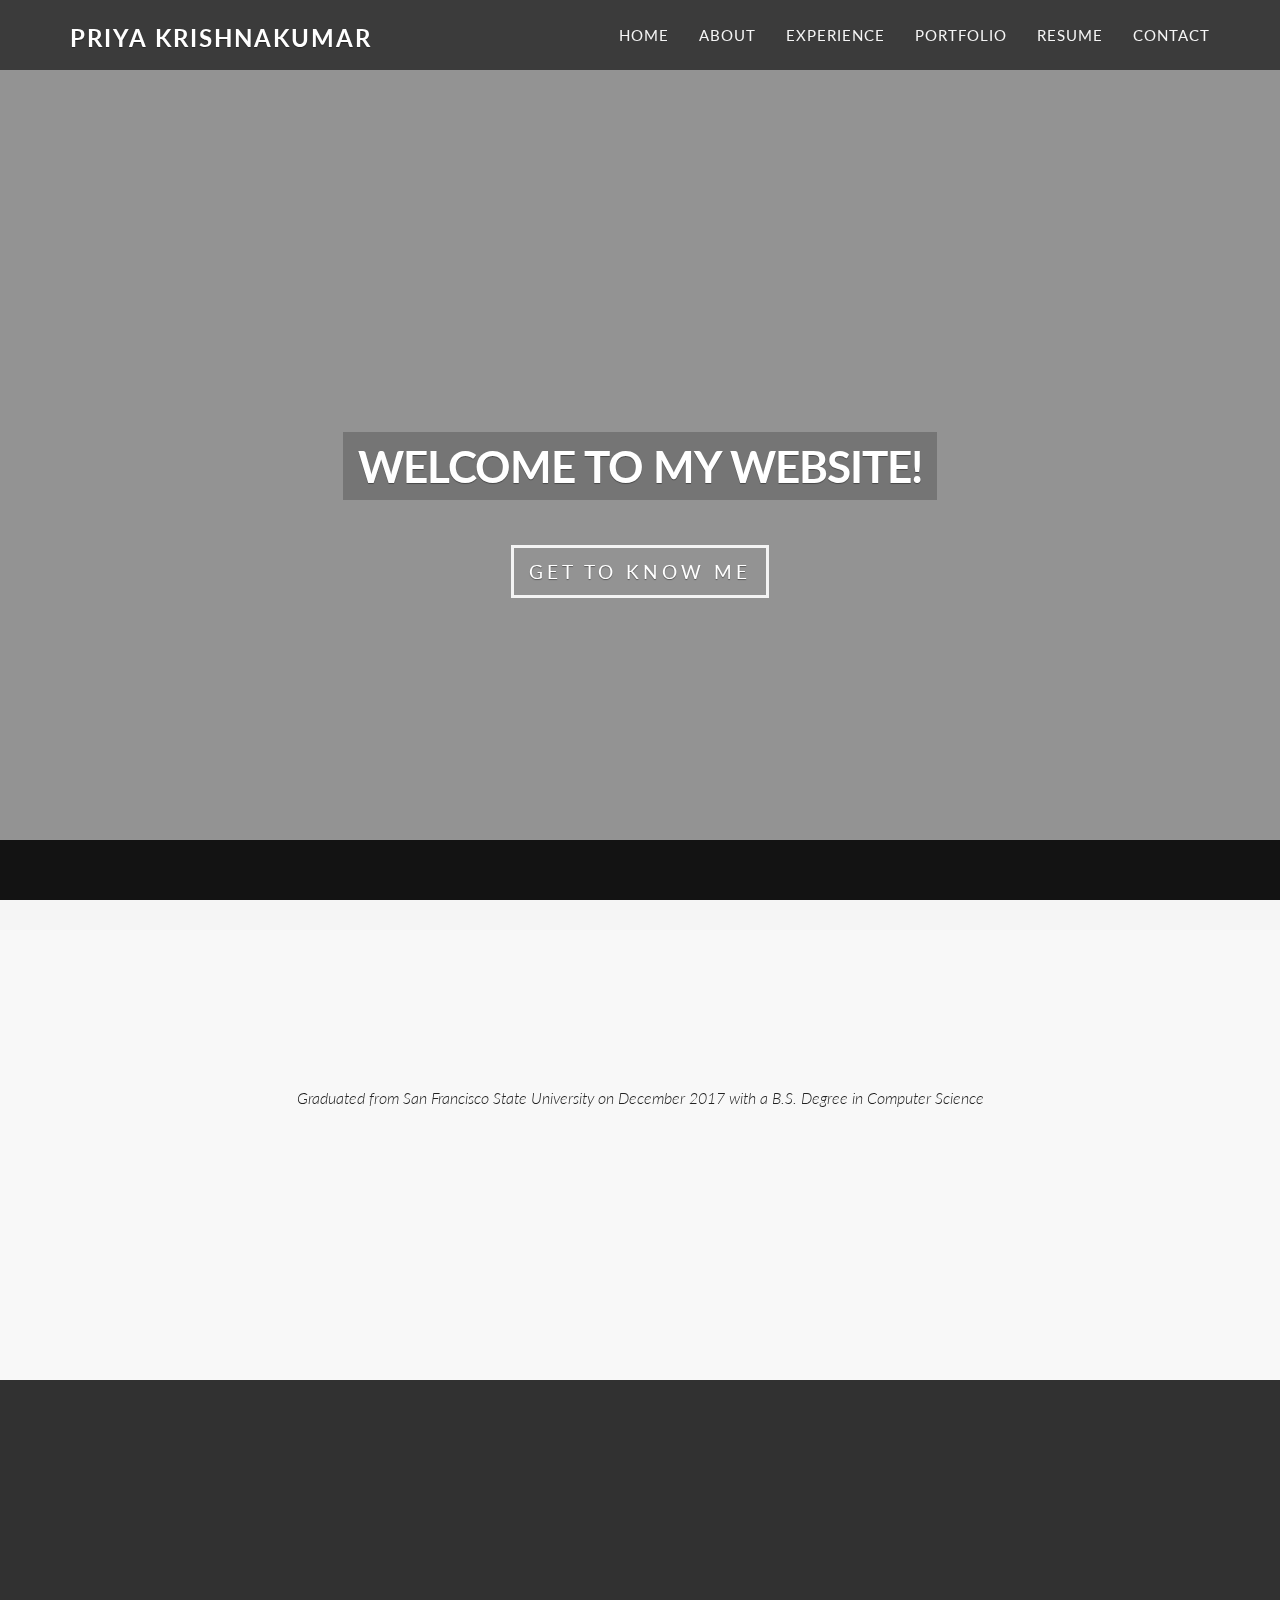
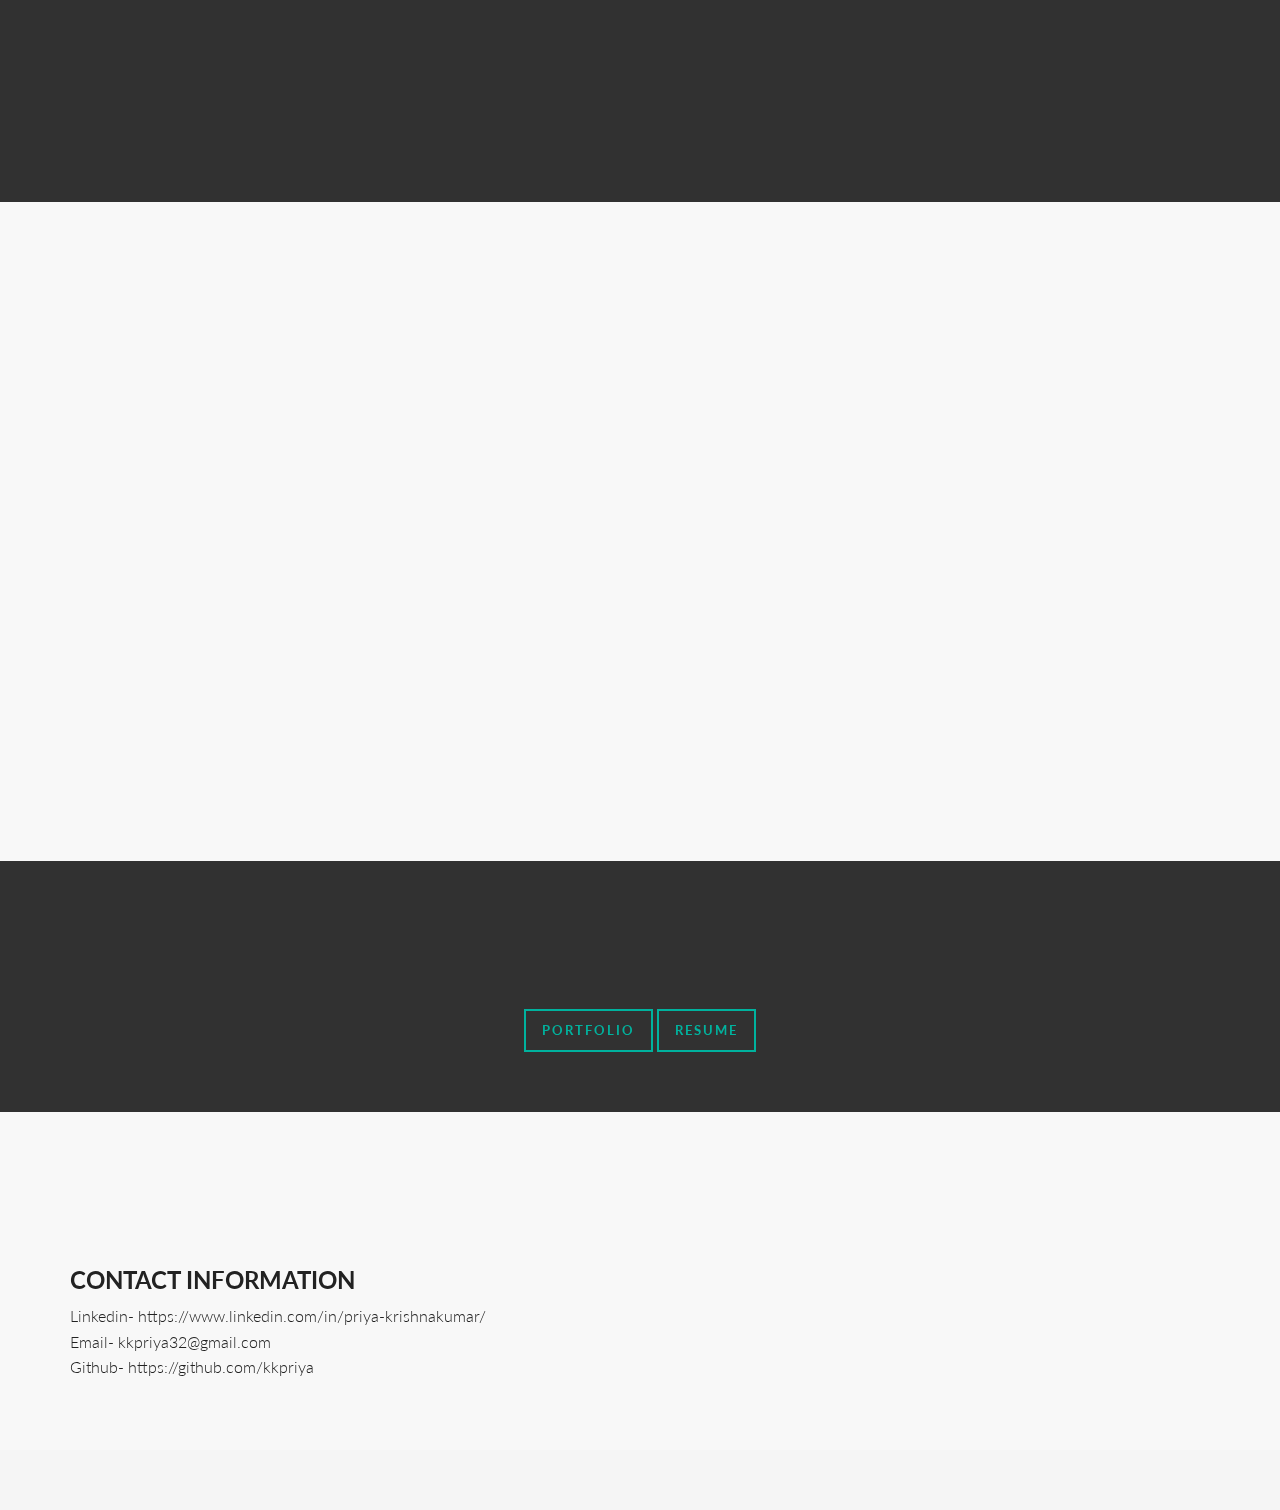
==== commit 3844b8f2: "Add files via upload" ====
--- a/index.html
+++ b/index.html
@@ -43,7 +43,8 @@
                     <li><a href="#main-slider">Home</a></li>
                     <li><a href="#about">About</a></li>
                     <li><a href="#skills">Experience</a></li>
-                    <li><a href="#portfolio">Resume</a></li>
+                    <li><a href="portfolio.html">Portfolio</a></li>
+                    <li><a href="./KKrishnakumar_Resume.pdf">Resume</a></li>
                     <li><a href="#contact">Contact</a></li>
                 </ul>
             </div>
@@ -92,7 +93,7 @@
                       <p>Born in India, raised in Singapore, and blossomed in America, I am incredibly privileged to have a diverse ethnic background. Moving to America as a ten year old, I was often confused if I be excited to visit Disneyland, or worried that I have to move away from my childhood friends. Although uncertain then, I am more than grateful to have obtained this experience as it has helped me grow into a more confident individual, learn to quickly adapt to new environments, and be prepared to face future hurdles with a positive outlook on life.
                       </p>
 
-                      <p>Being a big coffee fanatic and connoisseur of food, I often times find myself lost in cities in the search for cafes and restaurants. During my spare time, I enjoy adventuring around, cooking/baking dishes from different ethnicities, and drawing pencil portraits.
+                      <p>Being a big coffee fanatic and connoisseur of food, I often times find myself lost in cities in the search of cafes and restaurants. During my spare time, I enjoy adventuring around, cooking/baking dishes from different ethnicities, and drawing pencil portraits.
                       </p>
 
                   </div>
@@ -196,7 +197,9 @@
                   </div>
                   <div class="row">
                       <div class="col-md-10 col-md-offset-1 fade-up">
-
+                          <div class="column-3">
+                          <img src="smud.jpeg" alt="New york" style="width:100%;">
+                        </div>
                           <p><b>STEM Student Assistant (Mobile Developer) ~<i>Sacramento Municipal Utility District (SMUD)</b></i></p>
 
                           <li>Developed application associated with Google Maps API to locate and provide directions to buildings/ conference rooms around various      SMUD campuses.</li>
@@ -221,9 +224,10 @@
                     <div class="row">
                         <div class="col-sm-12">
                             <div class="carousel-content center centered">
-                                <h2 class="boxed animation animated-item-1 fade-down">View My Resume!</h2>
+                                <h2 class="boxed animation animated-item-1 fade-down">View My Work!</h2>
                                 <br>
-                                <a class="btn btn-outlined btn-primary" href="./KKrishnakumar_Resume.pdf">Click Here</a>
+                                <a class="btn btn-outlined btn-primary" href="./portfolio.html">Portfolio</a>
+                                <a class="btn btn-outlined btn-primary" href="./KKrishnakumar_Resume.pdf">Resume</a>
                             </div>
                         </div>
                     </div>
--- a/css/style.css
+++ b/css/style.css
@@ -482,87 +482,46 @@
 }
 
 
-/*-----------------------------------------------------------------------------------*/
-
-
-/*  PRICING
-/*-----------------------------------------------------------------------------------*/
-
-#pricing-table .plan {
-    border-radius: 0;
-    list-style: none;
-    margin: 0 0 20px;
-    background: #00b29e;
-    text-align: center;
-    padding: 30px 0;
-}
-
-#pricing-table .plan li {
-    padding: 5px 0;
-    color: #fff;
-    -webkit-transition: 300ms;
-    -moz-transition: 300ms;
-    -o-transition: 300ms;
-    transition: 300ms;
-}
-
-#pricing-table .plan li.plan-name {
-    font-size: 24px;
-    line-height: 24px;
-    color: #fff;
-    padding-bottom: 35px;
-}
-
-#pricing-table .plan li.plan-name h3 {
-    margin: 0;
-}
-
-#pricing-table .plan li.plan-price {
-    margin-bottom: 20px;
-    background-color: rgba(0, 0, 0, 0.2);
-}
-
-#pricing-table .plan li.plan-price > div {
-    display: inline-block;
-    padding: 10px;
-    font-size: 24px;
-    width: 70px;
-    height: 70px;
-}
-
-#pricing-table .plan li.plan-price > div sup {
-    font-size: 10px;
-    line-height: 10px;
-}
-
-#pricing-table .plan li.plan-price > div > small {
-    display: block;
-    font-size: 11px;
-}
-
-#pricing-table .plan li.plan-action {
-    margin-top: 25px;
-    border-top: 0;
-}
-
-#pricing-table .plan.featured {
-    background-color: #202020;
-}
-
-#title h1 {
-    margin: 0;
-    font-size: 36px;
-    font-weight: 300;
-}
-
 .center {
     text-align: center;
 }
 
-#meet-the-team .role {
-    margin-top: 10px;
-    display: block;
-    font-size: 14px;
+/* Create two equal columns that floats next to each other */
+.column-1 {
+  float: left;
+  width: 50%;
+  padding: 10px;
+  height: 650px;
+
+}
+
+/* Clear floats after the columns */
+.row-1:after {
+    content: "";
+    display: table;
+    clear: both;
+}
+
+.column-2 {
+    float: left;
+    width: 50%;
+    padding: 10px;
+    height: 500px;
+
+}
+
+.column-3 {
+    float: left;
+    width: 25%;
+    padding: 20px;
+
+}
+
+/* Clear floats after the columns */
+.row-2:after {
+    content: "";
+    display: table;
+    clear: both;
 }
 
 .img-thumbnail {
@@ -615,57 +574,7 @@
     margin: 0 0 2px;
 }
 
-.btn-social {
-    border: 0;
-    color: #fff;
-    border-radius: 0;
-    display: inline-block;
-    width: 30px;
-    height: 33px;
-    line-height: 30px;
-    text-align: center;
-    padding: 0;
-}
-
-.btn-social.btn-facebook {
-    border: 2px solid #4f7dd4;
-    color: #4f7dd4;
-}
-
-.btn-social.btn-facebook:hover {
-    background: #4f7dd4;
-}
-
-.btn-social.btn-twitter {
-    border: 2px solid #5bceff;
-    color: #5bceff;
-}
-
-.btn-social.btn-twitter:hover {
-    background: #8eddff;
-}
-
-.btn-social.btn-linkedin {
-    border: 2px solid #21a6d8;
-    color: #21a6d8;
-}
-
-.btn-social.btn-linkedin:hover {
-    background: #21a6d8;
-}
-
-.btn-social.btn-google-plus {
-    border: 2px solid #dc422b;
-    color: #dc422b;
-}
-
-.btn-social.btn-google-plus:hover {
-    background: #dc422b;
-}
-
-.btn-social:hover {
-    color: #fff;
-}
+
 
 
 /*-----------------------------------------------------------------------------------*/
@@ -889,602 +798,6 @@
 /*-----------------------------------------------------------------------------------*/
 
 
-/*  TEAM
-/*-----------------------------------------------------------------------------------*/
-
-.team-member:hover .img-thumbnail {
-    background: transparent;
-    background-color: #00b29e;
-}
-
-.team-member .img-thumbnail {
-    padding: 0;
-    border-radius: 0;
-    margin-bottom: 0;
-    overflow: hidden;
-    -webkit-transition: background .3s color .3s box-shadow .3s;
-    -moz-transition: background .3s color .3s box-shadow .3s;
-    transition: background .3s color .3s box-shadow .3s;
-}
-
-.team-content {
-    background: #fff;
-    padding: 15px;
-    border-bottom: 4px solid #f0f0f0;
-}
-
-.team-content h5 {
-    font-size: 16px;
-}
-
-.team-content:after {
-    bottom: 100%;
-    left: 50%;
-    border: solid transparent;
-    content: " ";
-    height: 0;
-    width: 0;
-    position: absolute;
-    pointer-events: none;
-    border-color: rgba(255, 255, 255, 0);
-    border-bottom-color: #fff;
-    border-width: 15px;
-    margin-left: -15px;
-}
-
-.team-member .btn {
-    margin-top: 10px;
-    margin-bottom: 5px;
-}
-
-.team-image {
-    position: relative;
-    padding: 0;
-}
-
-.team-image .overlay {
-    position: absolute;
-    top: 0;
-    left: 0;
-    width: 100%;
-    height: 100%;
-    opacity: 0;
-    background: rgba(255, 255, 255, 0.9);
-    text-align: center;
-    vertical-align: middle;
-    -webkit-transition: opacity 300ms;
-    -moz-transition: opacity 300ms;
-    -o-transition: opacity 300ms;
-    transition: opacity 300ms;
-}
-
-.team-image .overlay .preview {
-    position: relative;
-    top: 50%;
-    display: inline-block;
-    margin-top: -20px;
-}
-
-.team-image:hover .overlay {
-    opacity: 1;
-}
-
-
-/*-----------------------------------------------------------------------------------*/
-
-
-/*  Social
-/*-----------------------------------------------------------------------------------*/
-
-#social-media .fa-facebook {
-    background-color: #3c5899;
-}
-
-#social-media .fa-facebook:hover {
-    background-color: #4e6fba;
-}
-
-#social-media .fa-twitter {
-    background-color: #29c5f6;
-}
-
-#social-media .fa-twitter:hover {
-    background-color: #5ad2f8;
-}
-
-#social-media .fa-google-plus {
-    background-color: #d13d2f;
-}
-
-#social-media .fa-google-plus:hover {
-    background-color: #da6459;
-}
-
-#social-media .fa-pinterest {
-    background-color: #c61118;
-}
-
-#social-media .fa-pinterest:hover {
-    background-color: #ec1e26;
-}
-
-.fa-lg {
-    font-size: 48px;
-    height: 108px;
-    width: 108px;
-    line-height: 108px;
-    color: #fff;
-    margin: 10px;
-    background-color: rgba(0, 0, 0, 0.4);
-    text-align: center;
-    display: inline-block !important;
-    border-radius: 100%;
-}
-
-.fa-md {
-    font-size: 36px;
-    height: 68px;
-    width: 68px;
-    line-height: 68px;
-    color: #fff;
-    margin-right: 15px;
-    background-color: #00b29e;
-    text-align: center;
-    display: block;
-    box-shadow: 0 0 0 4px rgba(255, 255, 255, 1);
-    overflow: hidden;
-    -webkit-transition: background .3s color .3s box-shadow .3s;
-    -moz-transition: background .3s color .3s box-shadow .3s;
-    transition: background .3s color .3s box-shadow .3s;
-}
-
-.service-block:hover .fa-md {
-    background: transparent;
-    color: #00b29e;
-    box-shadow: 0 0 0 4px #00b29e;
-}
-
-.service-block .media-heading {
-    margin-bottom: 10px;
-    font-size: 16px;
-}
-
-.section-heading hr {
-    margin: 5px auto;
-    max-width: 600px;
-}
-
-.modal {
-    border: 0;
-}
-
-.modal#loginForm {
-    width: 600px;
-    margin-left: -300px;
-}
-
-.modal .modal-header {
-    border: 0;
-    padding: 20px 20px 0;
-}
-
-.modal .modal-header > h4 {
-    font-weight: 300;
-    font-size: 14px;
-    color: #848484;
-    text-transform: uppercase;
-    margin: 0;
-}
-
-.modal .modal-body {
-    padding: 20px;
-}
-
-.modal input[type=text],
-.modal input[type=password] {
-    padding: 5px 10px;
-    min-height: 30px;
-    width: 130px;
-    margin-right: 10px;
-}
-
-.modal .fa-remove {
-    color: #848484;
-    position: absolute;
-    right: -5px;
-    top: -5px;
-    width: 16px;
-    height: 16px;
-    line-height: 16px;
-    text-align: center;
-    display: block;
-    background: #ebebeb;
-    -webkit-border-radius: 100%;
-    -moz-border-radius: 100%;
-    border-radius: 100%;
-    cursor: pointer;
-}
-
-.modal button {
-    margin-left: 10px;
-    border: 0;
-}
-
-.gap {
-    margin-bottom: 50px;
-}
-
-.big-gap {
-    margin-bottom: 100px;
-}
-
-.no-margin {
-    margin: 0;
-    padding: 0;
-}
-
-.registration-form {
-    border: 0;
-    background-color: #fff;
-    padding: 20px;
-    display: inline-block;
-}
-
-#bottom {
-    color: #bdc3c7;
-}
-
-#bottom h4 {
-    margin-top: 0;
-    margin-bottom: 15px;
-}
-
-#bottom .media-heading {
-    display: block;
-    font-weight: 400;
-}
-
-.row > div {
-    margin-bottom: 10px;
-}
-
-ul.unstyled {
-    list-style: none;
-    padding: 0;
-    margin: 0;
-}
-
-
-/*Unordered Lists*/
-
-ul.arrow,
-ul.arrow-double,
-ul.tick,
-ul.cross,
-ul.star,
-ul.rss {
-    list-style: none;
-    padding: 0;
-    margin: 0;
-}
-
-ul.arrow li::before,
-ul.arrow-double li::before,
-ul.tick li::before,
-ul.cross li::before,
-ul.star li::before,
-ul.rss li::before,
-ul.arrow li::after,
-ul.arrow-double li::after,
-ul.tick li::after,
-ul.cross li::after,
-ul.star li::after,
-ul.rss li::after {
-    font-family: FontAwesome;
-    font-size: 10px;
-}
-
-ul.arrow li::before,
-ul.arrow-double li::before,
-ul.tick li::before,
-ul.cross li::before,
-ul.star li::before,
-ul.rss li::before {
-    margin-right: 6px;
-}
-
-ul.arrow li::before {
-    content: "\f105";
-}
-
-ul.arrow-double li::before {
-    content: "\f101";
-}
-
-ul.tick li::before {
-    content: "\f00c";
-}
-
-ul.cross li::before {
-    content: "\f00d";
-}
-
-ul.star li::before {
-    content: "\f006";
-}
-
-ul.rss li::before {
-    content: "\f09e";
-}
-
-#footer {
-    margin-top: 40px;
-    background-color: #101010;
-    padding-top: 30px;
-    padding-bottom: 30px;
-    color: #eee;
-    border-top: 1px solid #333;
-}
-
-#footer a,
-#footer-wrapper a {
-    color: #bdc3c7;
-}
-
-#footer a:hover,
-#footer-wrapper a:hover {
-    color: #00b29e;
-}
-
-#footer ul {
-    list-style: none;
-    padding: 0;
-    margin: 0;
-}
-
-#footer ul > li {
-    display: inline-block;
-    margin-left: 15px;
-}
-
-ul.social {
-    list-style: none;
-    margin: 10px 0 0;
-    padding: 0;
-    display: inline-block;
-}
-
-ul.social > li {
-    display: inline-block;
-    margin: 0 5px;
-}
-
-ul.social > li > a {
-    font-size: 24px;
-    color: #666;
-}
-
-ul.social > li > a:hover {
-    color: #999;
-}
-
-.box-border {
-    padding: 15px;
-}
-
-.accordion-group {
-    background-color: #fff;
-    border-top: 1px solid #f0f0f0;
-}
-
-.accordion-heading .accordion-toggle {
-    color: #666;
-    font-weight: 700;
-}
-
-.accordion-inner {
-    border-top: 0;
-}
-
-.blog .blog-item {
-    background-color: #fff;
-    margin-bottom: 40px;
-}
-
-.blog .blog-item .img-blog {
-    width: 100%;
-    border-radius: 0;
-    height: auto;
-}
-
-.blog .blog-item .blog-content {
-    padding: 20px;
-    position: relative;
-    border-bottom: 4px solid #f0f0f0;
-}
-
-.blog .blog-item .blog-content:after {
-    bottom: 100%;
-    left: 50%;
-    border: solid transparent;
-    content: " ";
-    height: 0;
-    width: 0;
-    position: absolute;
-    pointer-events: none;
-    border-color: rgba(255, 255, 255, 0);
-    border-bottom-color: #fff;
-    border-width: 15px;
-    margin-left: -15px;
-}
-
-.blog .blog-item h3 {
-    margin-top: 0;
-}
-
-.blog .blog-item .entry-meta {
-    text-transform: uppercase;
-    font-size: 12px;
-    color: #737373;
-    margin-bottom: 11px;
-}
-
-.blog .blog-item .entry-meta > span {
-    display: inline-block;
-    color: #999;
-    margin-right: 10px;
-    font-size: 12px;
-}
-
-.blog .blog-item .entry-meta > span a {
-    color: #999;
-}
-
-.blog-featured-image {
-    position: relative;
-    padding: 0;
-}
-
-.blog-featured-image .overlay {
-    position: absolute;
-    top: 0;
-    left: 0;
-    width: 100%;
-    height: 100%;
-    opacity: 0;
-    background: rgba(255, 255, 255, 0.9);
-    text-align: center;
-    vertical-align: middle;
-    -webkit-transition: opacity 300ms;
-    -moz-transition: opacity 300ms;
-    -o-transition: opacity 300ms;
-    transition: opacity 300ms;
-}
-
-.blog-featured-image .overlay .preview {
-    position: relative;
-    top: 50%;
-    display: inline-block;
-    margin-top: -20px;
-}
-
-.blog-featured-image:hover .overlay {
-    opacity: 1;
-}
-
-ul.pagination > li > a {
-    border: 0;
-}
-
-ul.pagination > li.active > a,
-ul.pagination > li:hover > a {
-    background-color: #222;
-    color: #fff;
-}
-
-textarea#message {
-    padding: 10px 15px;
-    height: 219px;
-}
-
-.widget {
-    margin-bottom: 30px;
-}
-
-ul.gallery {
-    list-style: none;
-    padding: 0;
-    margin: 0;
-}
-
-ul.gallery li {
-    display: block;
-    width: 60px;
-    padding: 0;
-    margin: 0 4px 4px 0;
-    float: left;
-}
-
-ul.faq {
-    list-style: none;
-    margin: 0;
-}
-
-ul.faq li {
-    margin-top: 30px;
-}
-
-ul.faq li:first-child {
-    margin-top: 0;
-}
-
-ul.faq li span.number {
-    display: block;
-    float: left;
-    width: 50px;
-    height: 50px;
-    line-height: 50px;
-    text-align: center;
-    background: #222;
-    color: #fff;
-    font-size: 24px;
-}
-
-ul.faq li > div {
-    margin-left: 70px;
-}
-
-ul.faq li > div h3 {
-    margin-top: 0;
-}
-
-#error {
-    text-align: center;
-    margin-top: 150px;
-    margin-bottom: 150px;
-}
-
-
-/*-----------------------------------------------------------------------------------*/
-
-
-/*  Conmments
-/*-----------------------------------------------------------------------------------*/
-
-img.comment-avatar {
-    max-width: 80px;
-    height: auto;
-}
-
-img.author-box-image {
-    max-width: 110px;
-    height: auto;
-}
-
-#comments-list .well {
-    position: relative;
-    overflow: hidden;
-}
-
-#comments-list .well:after {
-    right: 100%;
-    top: 50%;
-    border: solid transparent;
-    content: " ";
-    height: 0;
-    width: 0;
-    position: absolute;
-    pointer-events: none;
-    border-color: rgba(245, 245, 245, 0);
-    border-right-color: #f5f5f5;
-    border-width: 10px;
-    margin-top: -10px;
-}
-
-
-/*-----------------------------------------------------------------------------------*/
-
-
 /*  Content
 /*-----------------------------------------------------------------------------------*/
 
@@ -1518,57 +831,6 @@
     bottom: 0;
     width: 100%;
     background-color: #202020;
-}
-
-.widget-img {
-    max-width: 80px;
-    height: auto;
-}
-
-.about-us-widget {
-    background-image: url(../images/world-map.png);
-    background-size: contain;
-}
-
-.widget-title {
-    font-size: 18px;
-    text-transform: uppercase;
-}
-
-
-/*-----------------------------------------------------------------------------------*/
-
-
-/*  Search
-/*-----------------------------------------------------------------------------------*/
-
-#search-wrapper input#search-box {
-    margin-top: 15px;
-    margin-bottom: 15px;
-    width: 100%;
-    background-color: #555;
-    border-bottom: 2px solid #555;
-    border-top: none;
-    border-left: none;
-    border-right: none;
-    color: #eee;
-    font-size: 14px;
-    padding: 8px 5px;
-}
-
-.opaqued #search-wrapper input#search-box {
-    background-color: rgba(0, 0, 0, 0.4);
-    border-bottom: 2px solid transparent;
-}
-
-.search-trigger {
-    color: #fff;
-    padding: 10px;
-    display: block;
-}
-
-.search-trigger:hover {
-    cursor: pointer;
 }
 
 
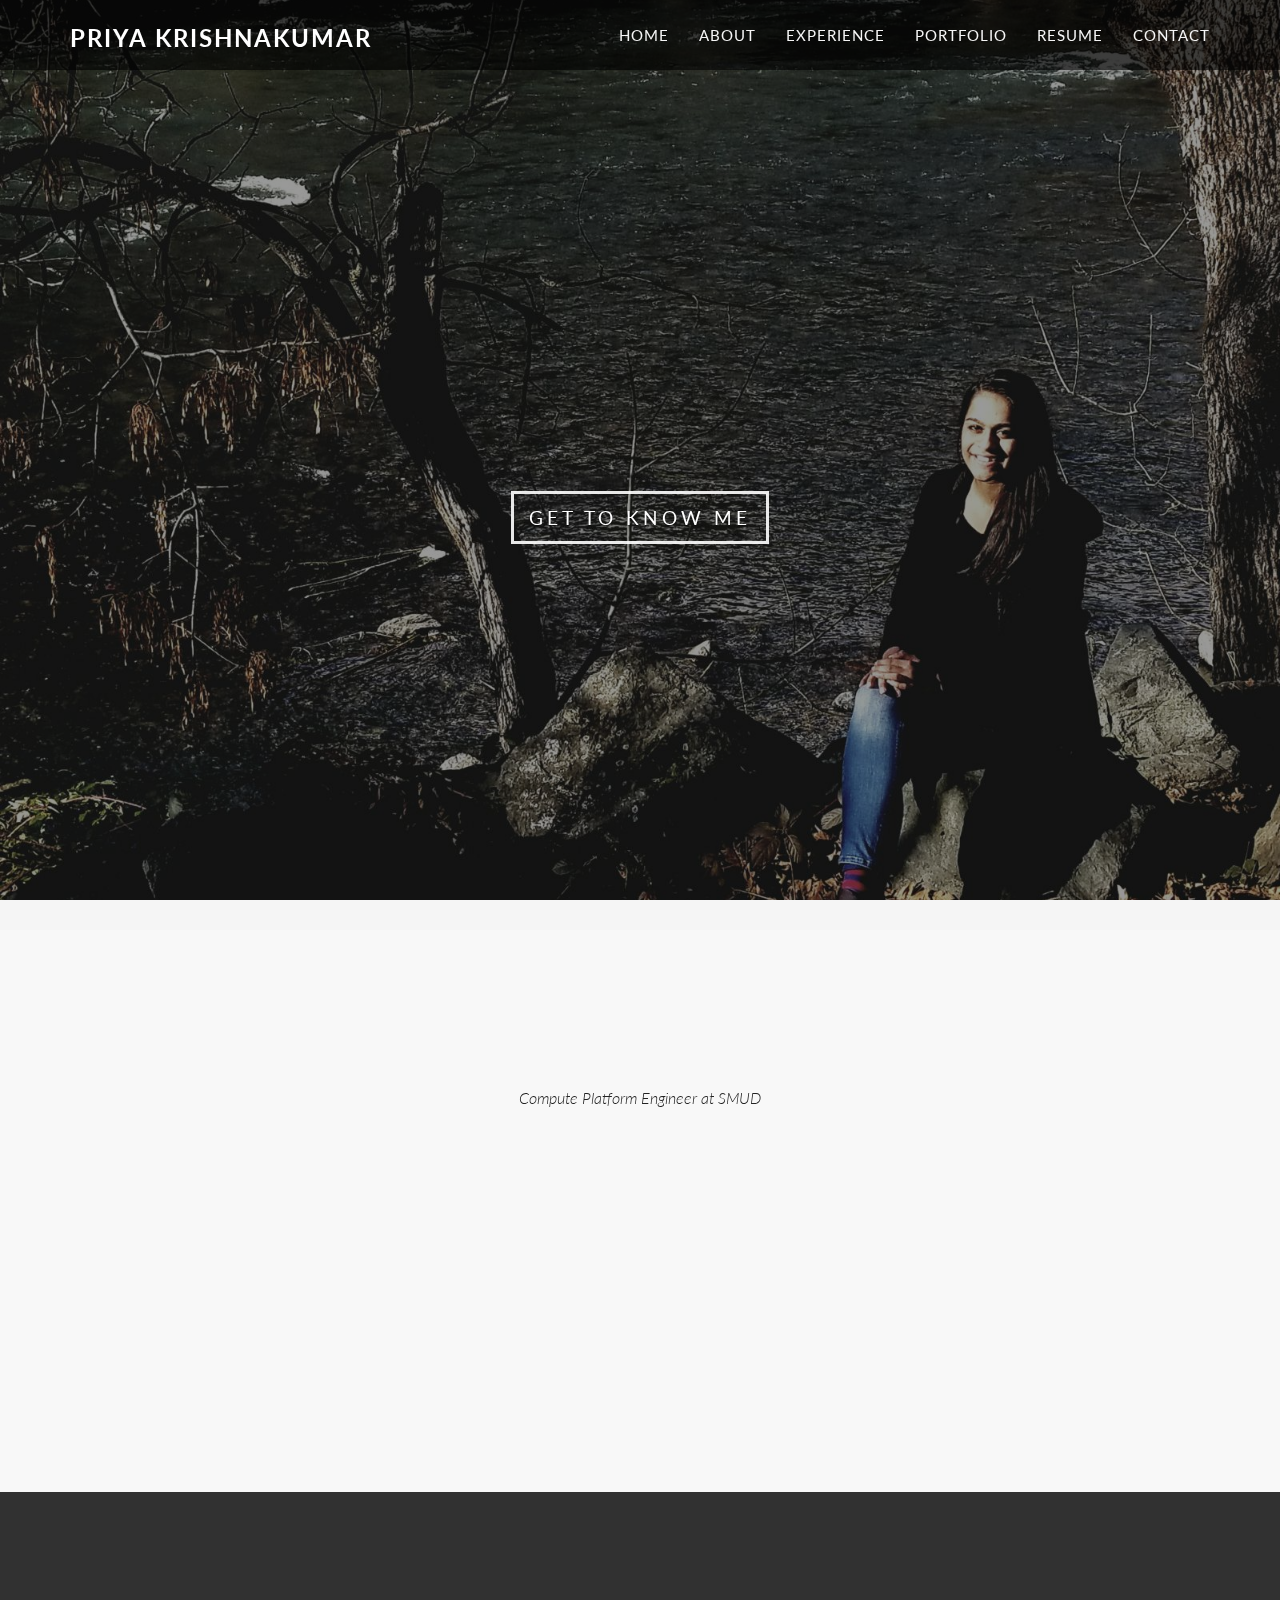
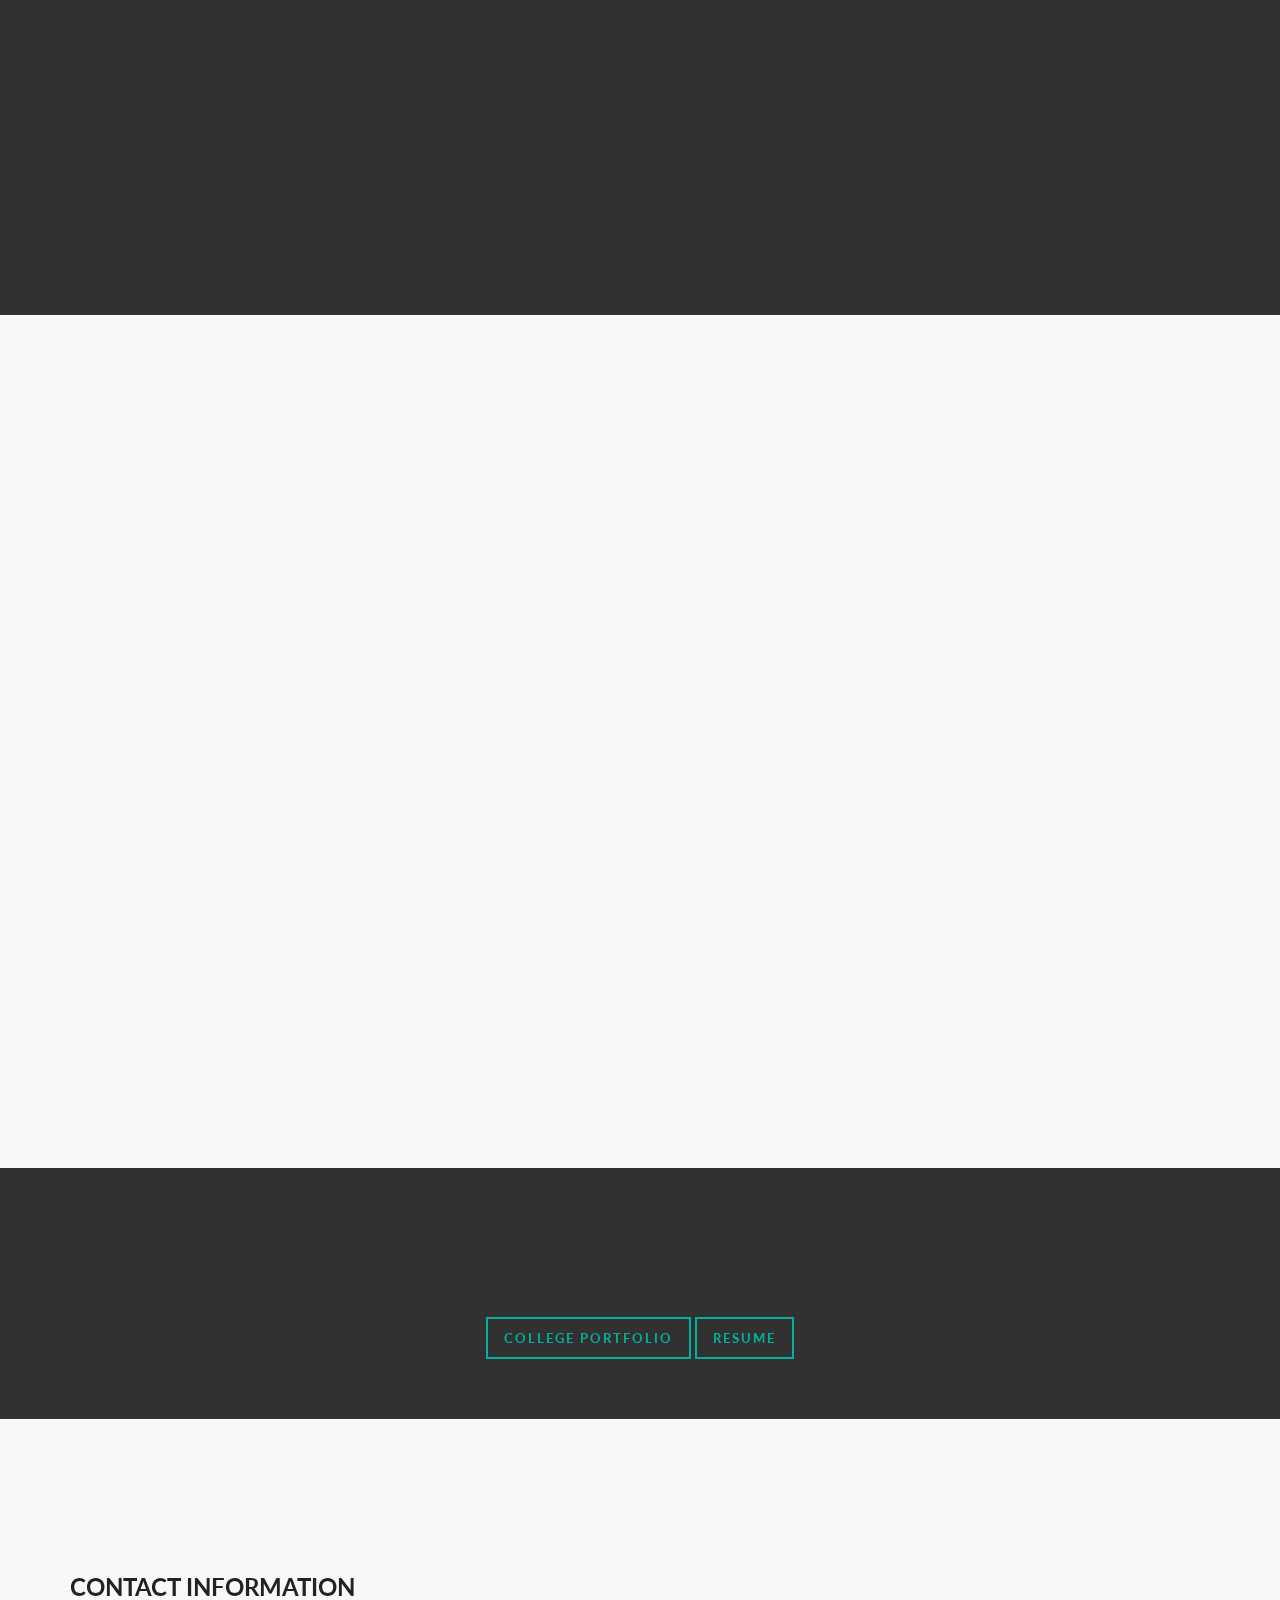
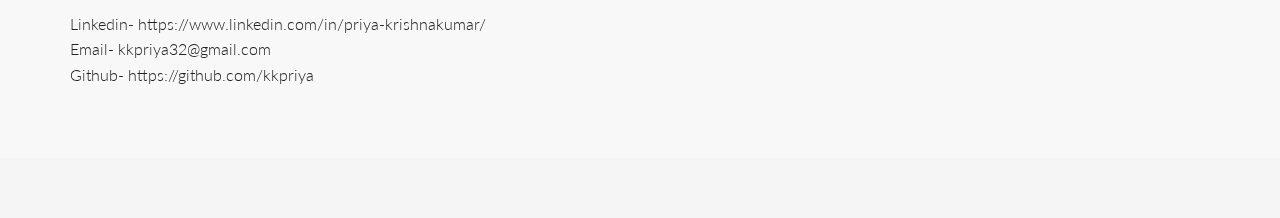
==== commit 49e172c9: "changes made" ====
--- a/index.html
+++ b/index.html
@@ -17,9 +17,9 @@
     jQuery(document).ready(function($){
 	'use strict';
       	jQuery('body').backstretch([
-	        "images/bg/priya.jpg",
-	        "images/bg/priya2.jpg",
-	        "images/bg/priya3.jpg"
+          "images/bg/priya2.jpg",
+	        "images/bg/priya3.jpg",
+	        "images/bg/priya.jpg"
 	    ], {duration: 5000, fade: 500, centeredY: true });
     });
     </script>
@@ -60,8 +60,6 @@
                         <div class="row">
                             <div class="col-sm-12">
                                 <div class="carousel-content center centered">
-                                    <h2 class="boxed animation animated-item-1 fade-down">Welcome to My Website!</h2>
-                                    <br>
                                     <a class="btn btn-md animation bounce-in" href="#about">Get to Know Me</a>
                                 </div>
                             </div>
@@ -83,19 +81,19 @@
                           <hr>
                       </div>
                       <div class = "center">
-                      <p><i>Graduated from San Francisco State University on December 2017 with a B.S. Degree in Computer Science</i></p>
+                      <p><i>Compute Platform Engineer at SMUD</i></p>
                       </div>
                   </div>
               </div>
               <div class="row">
                   <div class="col-md-10 col-md-offset-1 fade-up">
 
-                      <p>Born in India, raised in Singapore, and blossomed in America, I am incredibly privileged to have a diverse ethnic background. Moving to America as a ten year old, I was often confused if I be excited to visit Disneyland, or worried that I have to move away from my childhood friends. Although uncertain then, I am more than grateful to have obtained this experience as it has helped me grow into a more confident individual, learn to quickly adapt to new environments, and be prepared to face future hurdles with a positive outlook on life.
+                      <p>My name is Kanakapriya, but I go by Priya. I am currently working at Sacramento Municipal Utility District as a Compute Platform Engineer, and Mobile Developer intern prior to that. Working at SMUD has given me the ability to gain hands-on experience and the understanding of Information Technology as a whole. It has taught me the importance of collaboration, communication, innovation, and customer relation. </p>
+
+                      <p>I graduated from San Francisco State University on December 2017 with a B.S. in Computer Science. I am proud to say it took me three years to earn my degree. Alongside, I have attended and participated in several hackatons in which I got the opportunity to work with other developers and execute our ideas within 48 hours. Most of my programming skills are self-taught through youtube videos and personal projects.
                       </p>
 
-                      <p>Being a big coffee fanatic and connoisseur of food, I often times find myself lost in cities in the search of cafes and restaurants. During my spare time, I enjoy adventuring around, cooking/baking dishes from different ethnicities, and drawing pencil portraits.
-                      </p>
-
+                      <p>Apart from being a Software and Compute Engineer, I am a big coffee and food fanatic. In my spare time, I enjoy being outdoors, exploring new technologies, and sketching portraits. One of my goals is to give back the knowledge I gained to my community, and up-bring the struggling students. </p>
                   </div>
               </div>
         </section>
@@ -118,15 +116,15 @@
             	                <div class="col-md-3">
             	                    <div class="tile-progress tile-red bounce-in">
             	                        <div class="tile-header">
-            	                            <h3>Mobile (Android & iOS) Development</h3>
-            	                            <span></span>
-            	                        </div>
-            	                        <div class="tile-progressbar">
-            	                            <span data-fill="85.0%" style="width: 85.0%;"></span>
-            	                        </div>
-            	                        <div class="tile-footer">
-            	                            <h4>
-            	                                <span class="pct-counter counter">85.0</span>%
+            	                            <h3>Bash/Powershell/ Python Scripting</h3>
+            	                            <span></span>
+            	                        </div>
+            	                        <div class="tile-progressbar">
+            	                            <span data-fill="85.0%" style="width: 95.0%;"></span>
+            	                        </div>
+            	                        <div class="tile-footer">
+            	                            <h4>
+            	                                <span class="pct-counter counter">95.0</span>%
             	                            </h4>
             	                        </div>
             	                    </div>
@@ -134,15 +132,15 @@
             	                <div class="col-md-3">
             	                    <div class="tile-progress tile-cyan bounce-in">
             	                        <div class="tile-header">
-            	                            <h3>Web Development</h3>
-            	                            <span></span>
-            	                        </div>
-            	                        <div class="tile-progressbar">
-            	                            <span data-fill="70.0%" style="width: 70.0%;"></span>
-            	                        </div>
-            	                        <div class="tile-footer">
-            	                            <h4>
-            	                                <span class="pct-counter counter">70.0</span>%
+            	                            <h3>Mobile (Android & iOS) Development</h3>
+            	                            <span></span>
+            	                        </div>
+            	                        <div class="tile-progressbar">
+            	                            <span data-fill="70.0%" style="width: 85.0%;"></span>
+            	                        </div>
+            	                        <div class="tile-footer">
+            	                            <h4>
+            	                                <span class="pct-counter counter">85.0</span>%
             	                            </h4>
             	                        </div>
             	                    </div>
@@ -151,15 +149,15 @@
             	                <div class="col-md-3">
             	                    <div class="tile-progress tile-primary bounce-in">
             	                        <div class="tile-header">
-            	                            <h3>Scripting</h3>
-            	                            <span></span>
-            	                        </div>
-            	                        <div class="tile-progressbar">
-            	                            <span data-fill="70%" style="width: 80%;"></span>
-            	                        </div>
-            	                        <div class="tile-footer">
-            	                            <h4>
-            	                                <span class="pct-counter counter">80.0</span>%
+            	                            <h3>Web Development</h3>
+            	                            <span></span>
+            	                        </div>
+            	                        <div class="tile-progressbar">
+            	                            <span data-fill="70%" style="width: 70%;"></span>
+            	                        </div>
+            	                        <div class="tile-footer">
+            	                            <h4>
+            	                                <span class="pct-counter counter">70.0</span>%
             	                            </h4>
             	                        </div>
             	                    </div>
@@ -197,19 +195,28 @@
                   </div>
                   <div class="row">
                       <div class="col-md-10 col-md-offset-1 fade-up">
-                          <div class="column-3">
-                          <img src="smud.jpeg" alt="New york" style="width:100%;">
-                        </div>
-                          <p><b>STEM Student Assistant (Mobile Developer) ~<i>Sacramento Municipal Utility District (SMUD)</b></i></p>
-
-                          <li>Developed application associated with Google Maps API to locate and provide directions to buildings/ conference rooms around various      SMUD campuses.</li>
-                          <li>For the convenience of Managers, developed application for easy access to time approvals, leave requests, etc with the support of VMWare Airwatch. </li>
-                          <li>Hosted/ Participated bi-weekly team meetings, actively undertaking code review, presenting growth, and setting goals. </li>
+
+                          <p><b>Compute Platform Engineer ~<i>Sacramento Municipal Utility District (SMUD)</b></i></p>
+
+                          <li>Deployed, configured, managed, and diagnosed compute platform solutions for application and systems. Primarily focused on Linux and VMware environment. </li>
+                          <li>Implemented Ansible playbooks alongside Python, Bash, and Powershell scripts to automate system configuration, maintenance, and troubleshooting. Integrated ServiceNow API with RedHat Satellite and Ansible Tower to systematize some of ITs current processes.</li>
+                          <li>Developed a Java and .Net solution to facilitate automated administrating to keep track of employees’ attendance via employee’s company badge. Integrated .Net application with SailPoint API, Cornerstone API, and HID badge scanner. Currently being used for Safety Trainings, Manger and Executive Meetings.</li>
+                          <li>Participated in a collaborative team to complete a Proof of Concept on several Cloud Platforms for a Disaster Recovery Plan.</li>
+                          <li>Configured VMware Site Recovery Manager for several of SMUD’s critical applications.</li>
+                          <li>Monitored and contributed on-site physical and virtual support of technology infrastructure.</li>
+                          <li>Mentored Summer Student Interns.</li>
+
+                          <p></p>
+                          <p><b>Mobile Developer Intern ~<i>Sacramento Municipal Utility District (SMUD)</b></i></p>
+
+                          <li>Developed an Android application associated with Google Maps API to locate and provide directions to buildings/ conference rooms around various SMUD campuses.</li>
+                          <li>Built a cross platform mobile application in Xamarin. Integrated app with SAP, and hosted via VMware Airwatch to provide an easy solution for time approvals, leave requests, etc. for managers/supervisors, and executives.</li>
+                          <li>Hosted/ Participated bi-weekly team meetings, actively undertaking code review, presenting growth, and setting goals.</li>
                           <li>Engaged with Executives/Directors/Managers from distinct departments.</li>
 
                           <p></p>
 
-                          <p><b>Teacher's Assistant ~<i> Introduction to Database Systems Course at SFSU</b></i></p>
+                          <p><b>Teaching Assistant ~<i> Introduction to Database Systems Course at SFSU</b></i></p>
                           <li>Assisted in the writing of Midterm and Final exam questions.</li>
                           <li>Helped students by holding weekly office hours and special review sessions.</li>
                           <li>Graded students’ homework, quizzes, Midterm, and Final</li>
@@ -226,8 +233,8 @@
                             <div class="carousel-content center centered">
                                 <h2 class="boxed animation animated-item-1 fade-down">View My Work!</h2>
                                 <br>
-                                <a class="btn btn-outlined btn-primary" href="./portfolio.html">Portfolio</a>
-                                <a class="btn btn-outlined btn-primary" href="./KKrishnakumar_Resume.pdf">Resume</a>
+                                <a class="btn btn-outlined btn-primary" href="./portfolio.html">College Portfolio</a>
+                                <a class="btn btn-outlined btn-primary" href="./Kanakapriya_Resume.pdf">Resume</a>
                             </div>
                         </div>
                     </div>
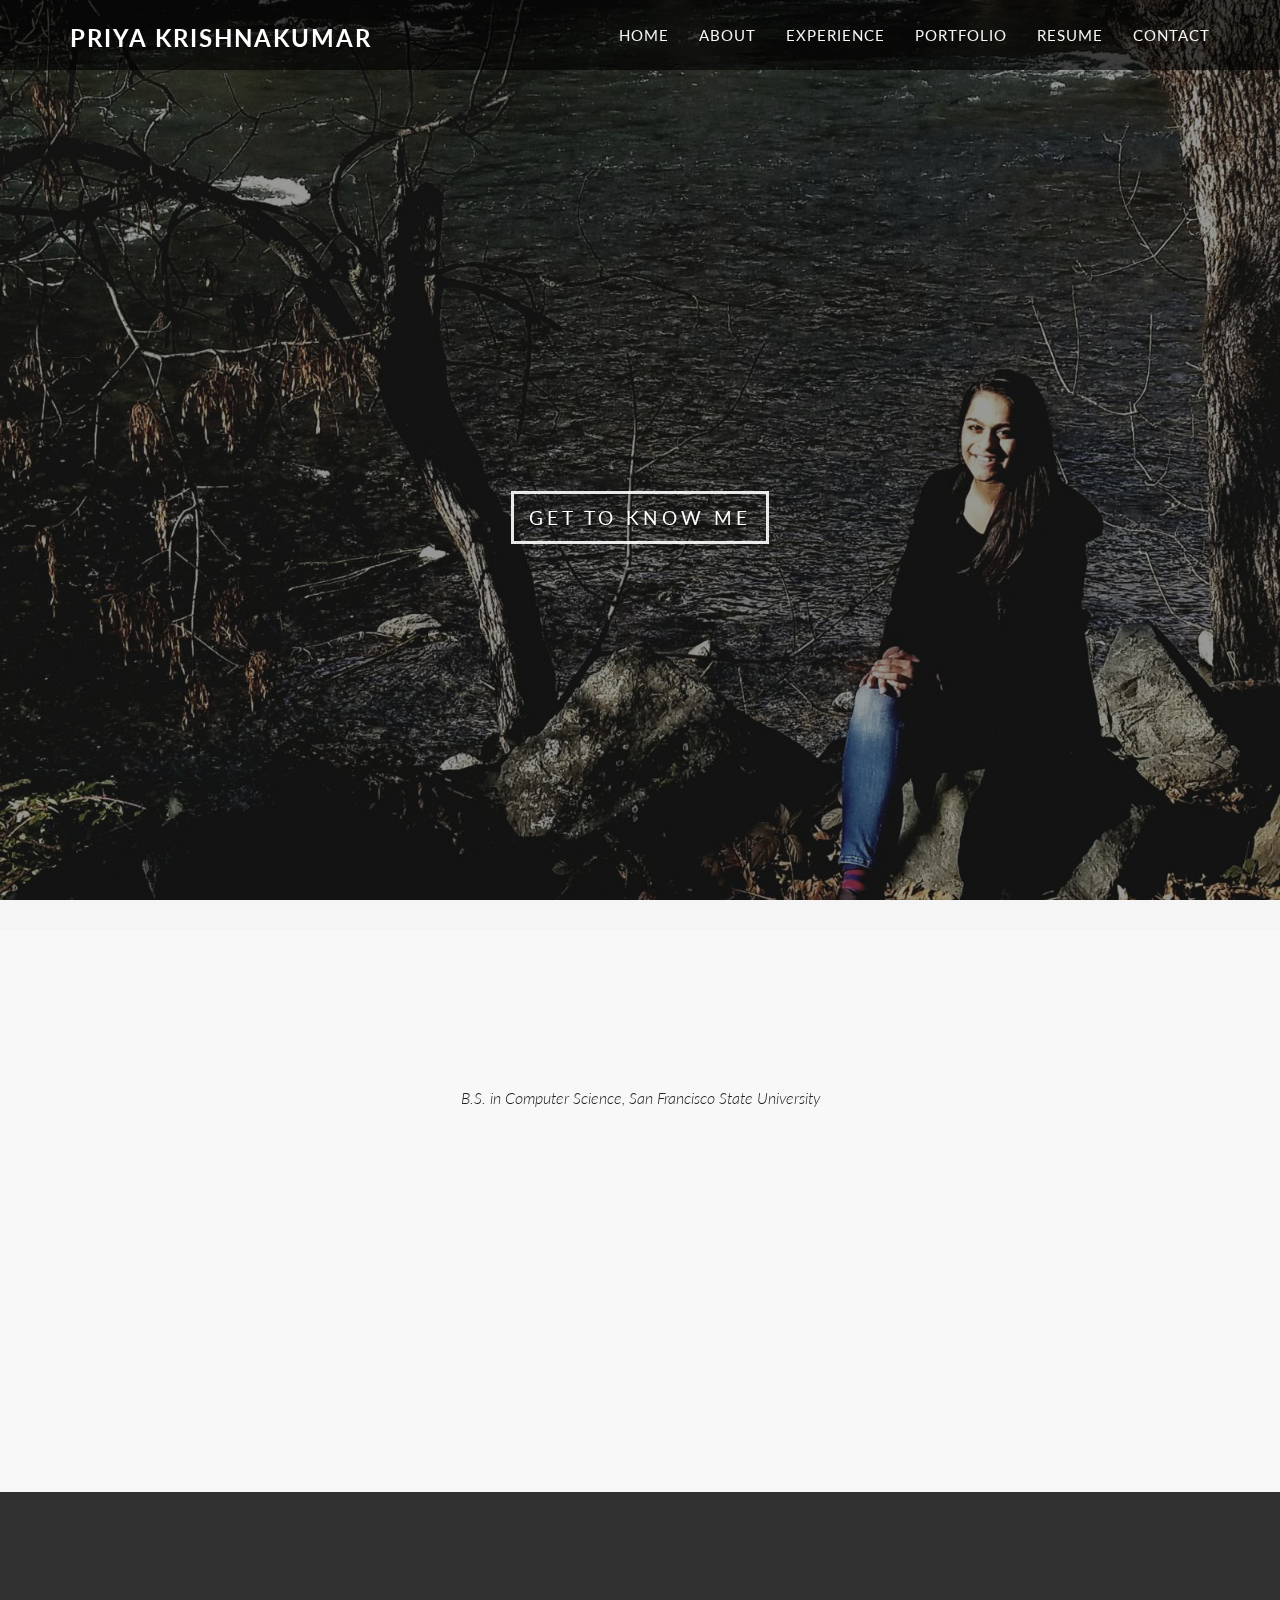
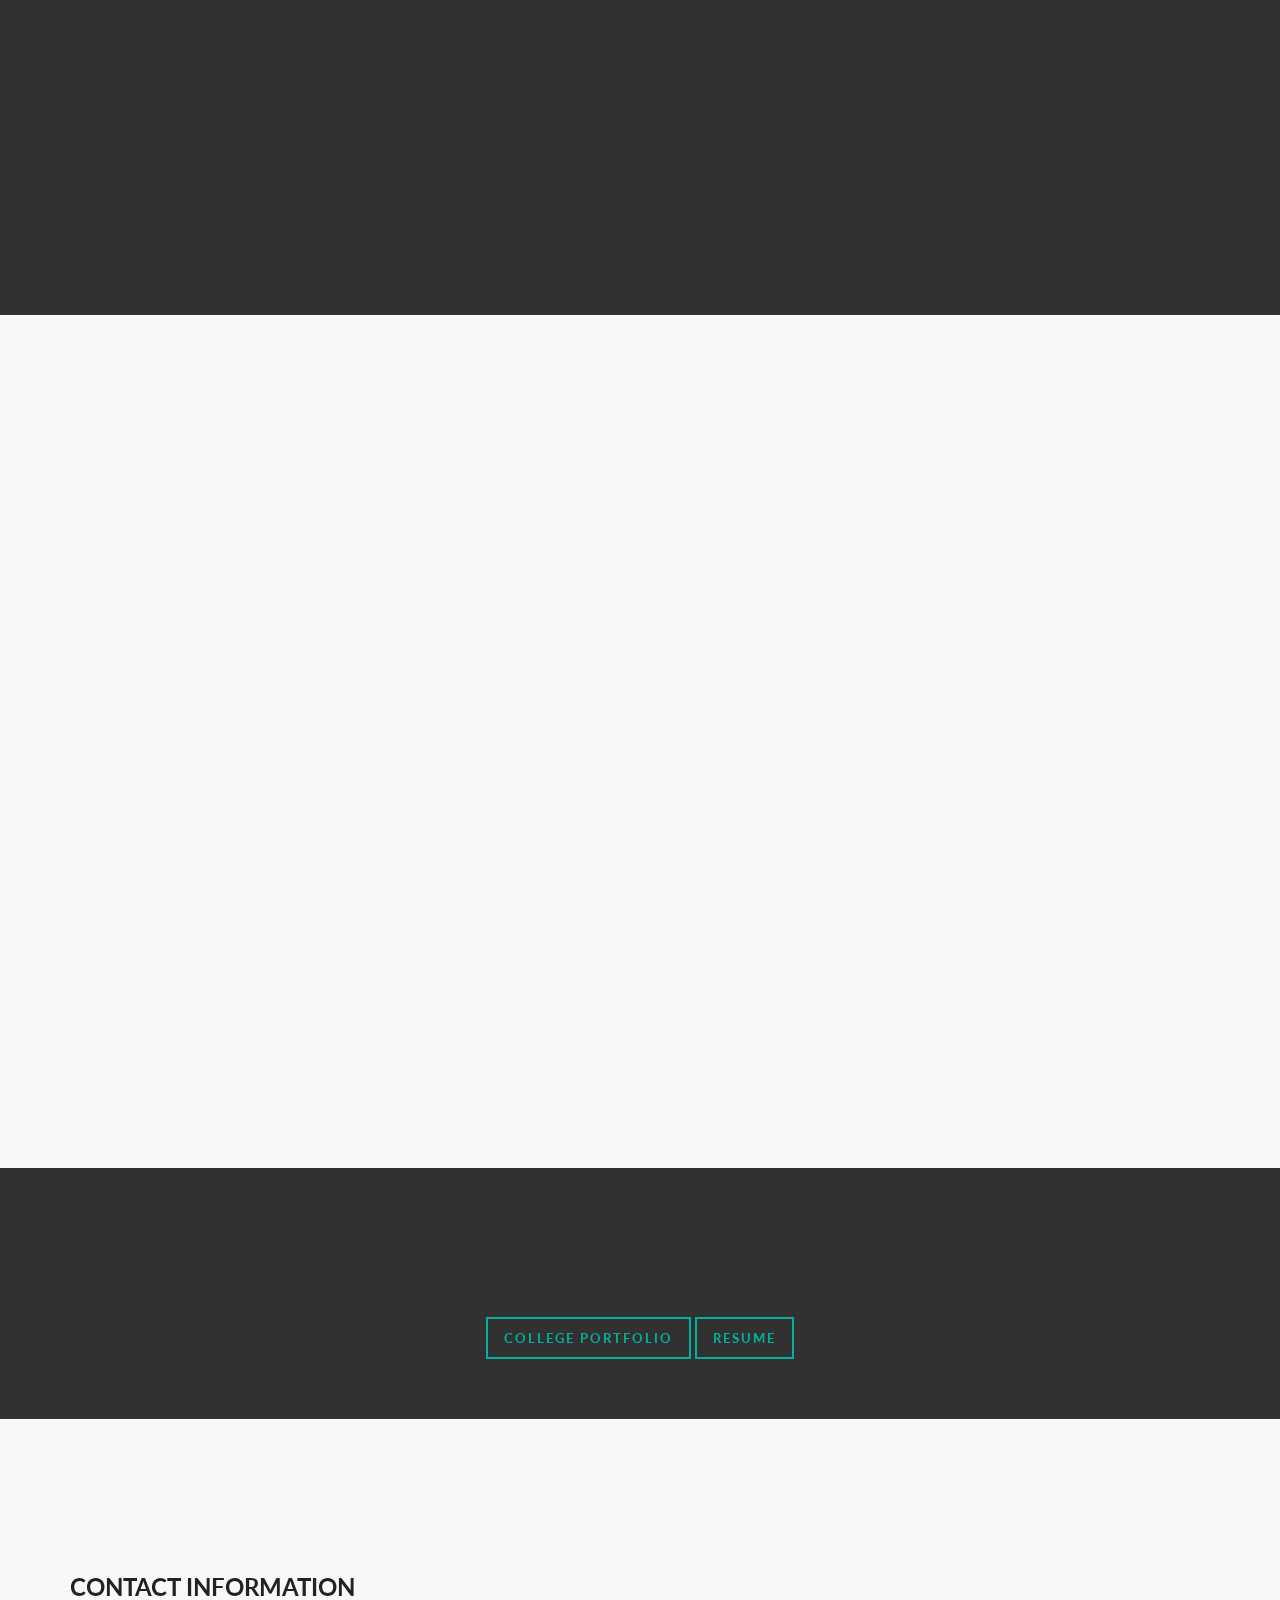
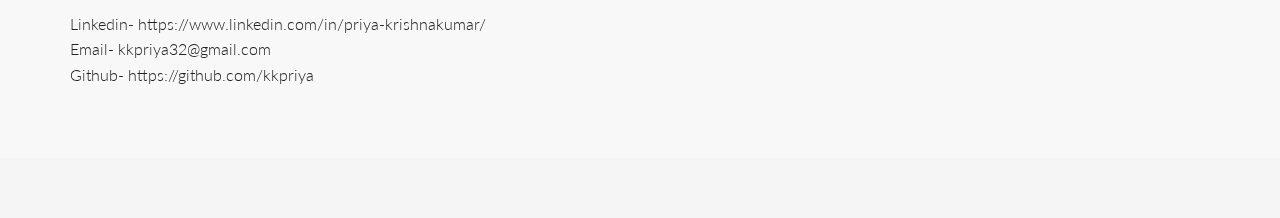
==== commit 91bf3998: "more updates made" ====
--- a/index.html
+++ b/index.html
@@ -44,7 +44,7 @@
                     <li><a href="#about">About</a></li>
                     <li><a href="#skills">Experience</a></li>
                     <li><a href="portfolio.html">Portfolio</a></li>
-                    <li><a href="./KKrishnakumar_Resume.pdf">Resume</a></li>
+                    <li><a href="./Kanakapriya_Resume.pdf">Resume</a></li>
                     <li><a href="#contact">Contact</a></li>
                 </ul>
             </div>
@@ -81,7 +81,7 @@
                           <hr>
                       </div>
                       <div class = "center">
-                      <p><i>Compute Platform Engineer at SMUD</i></p>
+                      <p><i>B.S. in Computer Science, San Francisco State University</i></p>
                       </div>
                   </div>
               </div>
@@ -90,10 +90,10 @@
 
                       <p>My name is Kanakapriya, but I go by Priya. I am currently working at Sacramento Municipal Utility District as a Compute Platform Engineer, and Mobile Developer intern prior to that. Working at SMUD has given me the ability to gain hands-on experience and the understanding of Information Technology as a whole. It has taught me the importance of collaboration, communication, innovation, and customer relation. </p>
 
-                      <p>I graduated from San Francisco State University on December 2017 with a B.S. in Computer Science. I am proud to say it took me three years to earn my degree. Alongside, I have attended and participated in several hackatons in which I got the opportunity to work with other developers and execute our ideas within 48 hours. Most of my programming skills are self-taught through youtube videos and personal projects.
+                      <p>I graduated from San Francisco State University on December 2017 with a B.S. in Computer Science. I am proud to say it took me three and a half years to earn my degree. Alongside, I have attended and participated in several hackatons in which I got the opportunity to work with other developers and execute our ideas within 48 hours. Most of my programming skills are self-taught through youtube videos and personal projects.
                       </p>
 
-                      <p>Apart from being a Software and Compute Engineer, I am a big coffee and food fanatic. In my spare time, I enjoy being outdoors, exploring new technologies, and sketching portraits. One of my goals is to give back the knowledge I gained to my community, and up-bring the struggling students. </p>
+                      <p>Apart from being a Software and Compute Engineer, I am a big coffee and food fanatic. In my spare time, I enjoy being outdoors, sketching portraits, and exploring new technologies. One of my goals is to give back the knowledge I gained to my community, and up-bring the struggling students. </p>
                   </div>
               </div>
         </section>
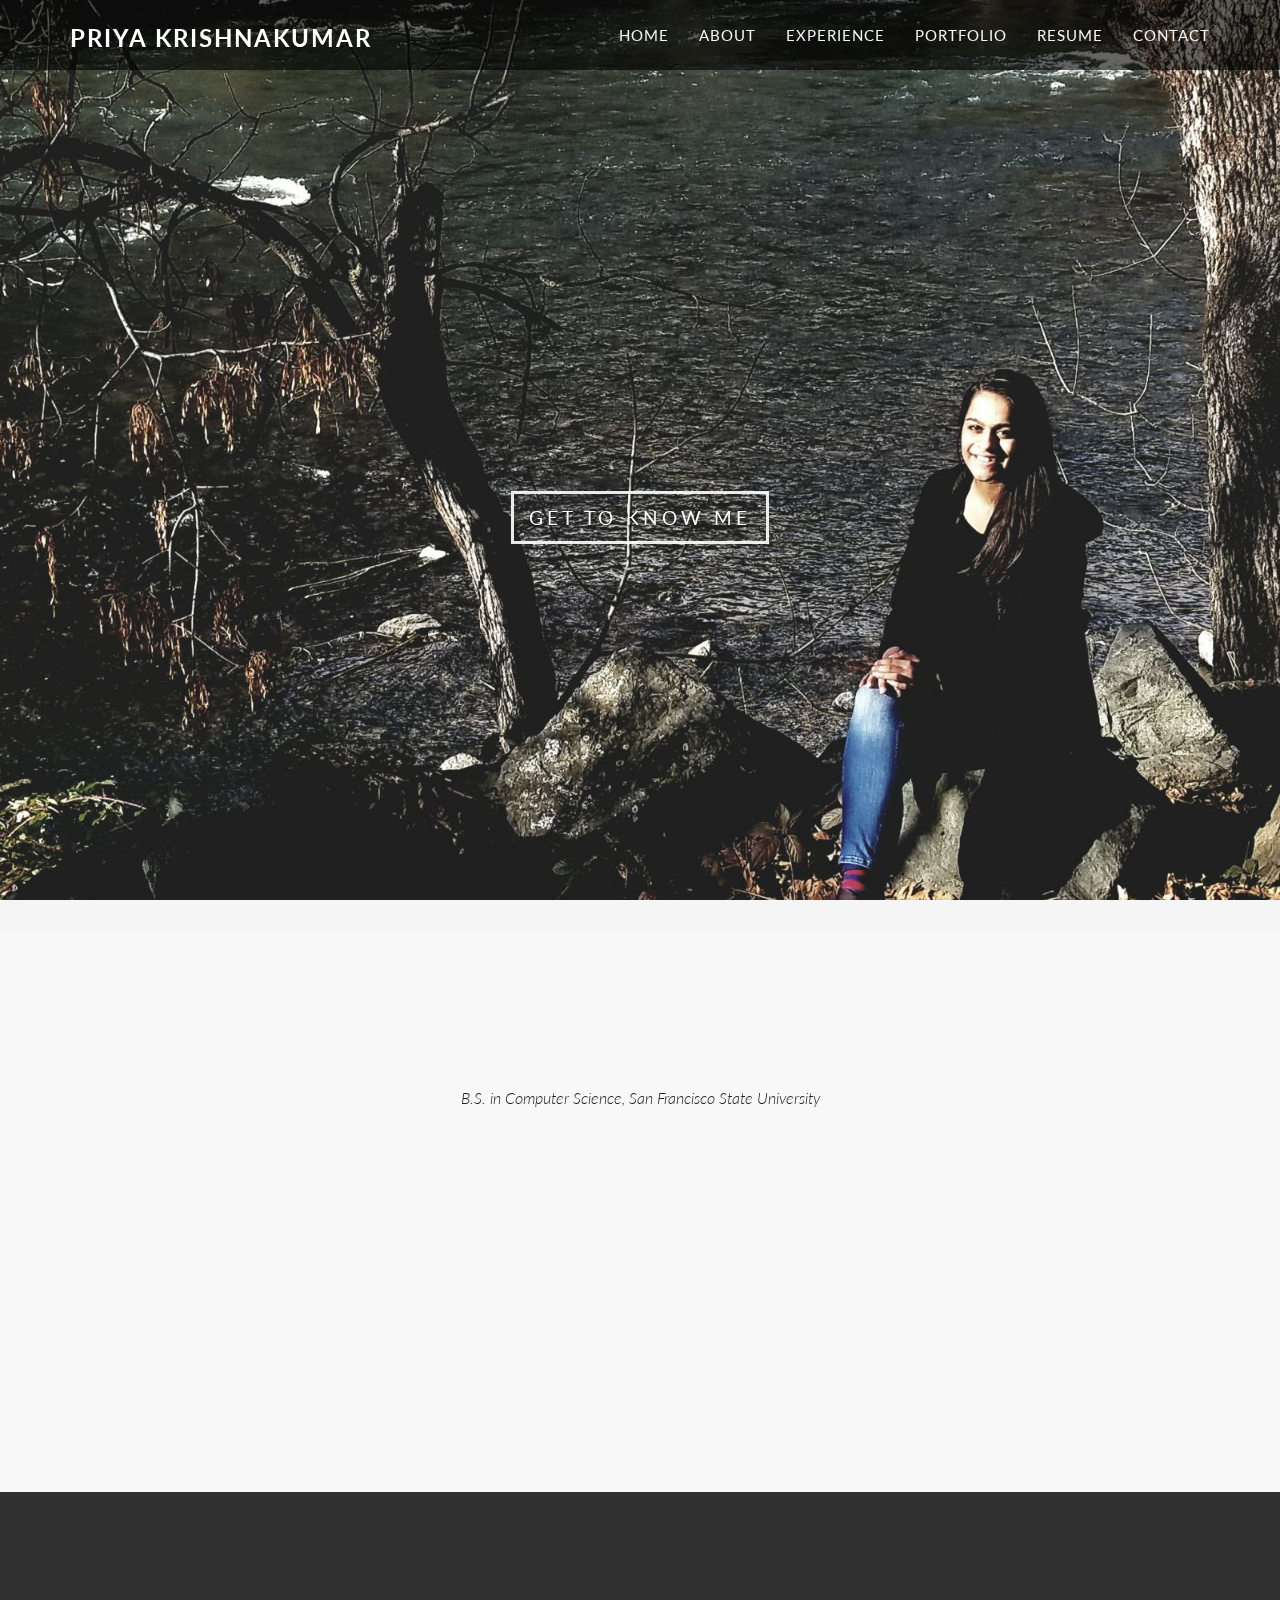
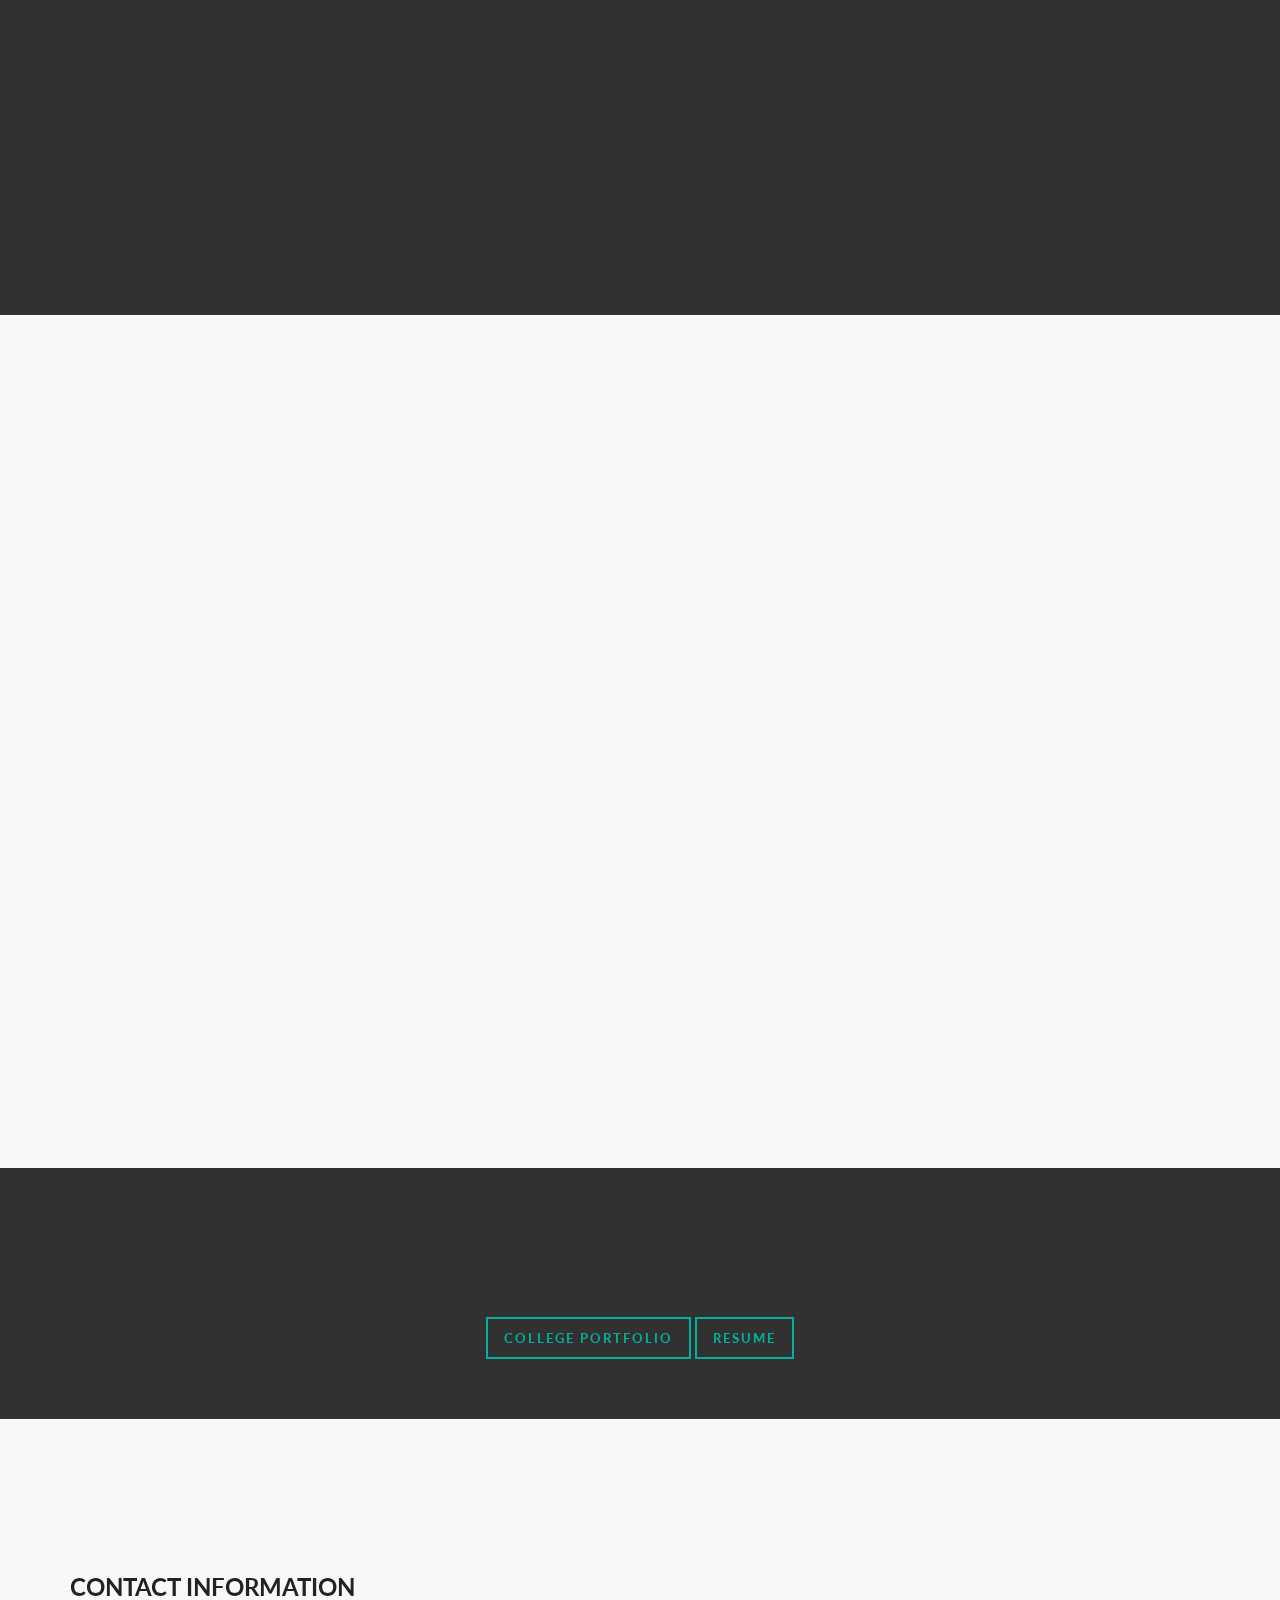
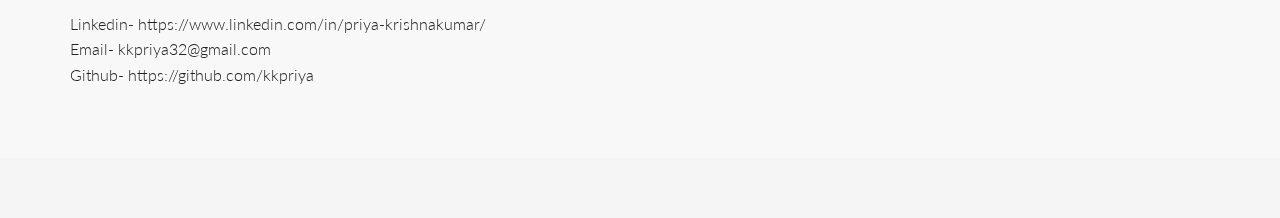
==== commit cd5d2b73: "image changes" ====
--- a/index.html
+++ b/index.html
@@ -20,7 +20,7 @@
           "images/bg/priya2.jpg",
 	        "images/bg/priya3.jpg",
 	        "images/bg/priya.jpg"
-	    ], {duration: 5000, fade: 500, centeredY: true });
+	    ], {duration: 5000, fade: 500 });
     });
     </script>
 </head>
@@ -90,7 +90,7 @@
 
                       <p>My name is Kanakapriya, but I go by Priya. I am currently working at Sacramento Municipal Utility District as a Compute Platform Engineer, and Mobile Developer intern prior to that. Working at SMUD has given me the ability to gain hands-on experience and the understanding of Information Technology as a whole. It has taught me the importance of collaboration, communication, innovation, and customer relation. </p>
 
-                      <p>I graduated from San Francisco State University on December 2017 with a B.S. in Computer Science. I am proud to say it took me three and a half years to earn my degree. Alongside, I have attended and participated in several hackatons in which I got the opportunity to work with other developers and execute our ideas within 48 hours. Most of my programming skills are self-taught through youtube videos and personal projects.
+                      <p>I graduated from San Francisco State University on December 2017 with a B.S. in Computer Science. I am proud to say it took me three and a half years to earn my degree. Alongside, I have attended and participated in several hackathons in which I got the opportunity to work with other developers and execute our ideas within 48 hours. Most of my programming skills are self-taught through youtube videos and personal projects.
                       </p>
 
                       <p>Apart from being a Software and Compute Engineer, I am a big coffee and food fanatic. In my spare time, I enjoy being outdoors, sketching portraits, and exploring new technologies. One of my goals is to give back the knowledge I gained to my community, and up-bring the struggling students. </p>
--- a/css/style.css
+++ b/css/style.css
@@ -144,9 +144,10 @@
 .backstretch:before {
     content: '';
     background-image: url(../images/overlays/04.png);
-    min-width: 100%;
-    height: 100%;
-    position: absolute;
+    height:100%
+    background-position: right;
+    background-repeat: no-repeat;
+    background-size: cover;
     display: block;
     z-index: -1;
 }
